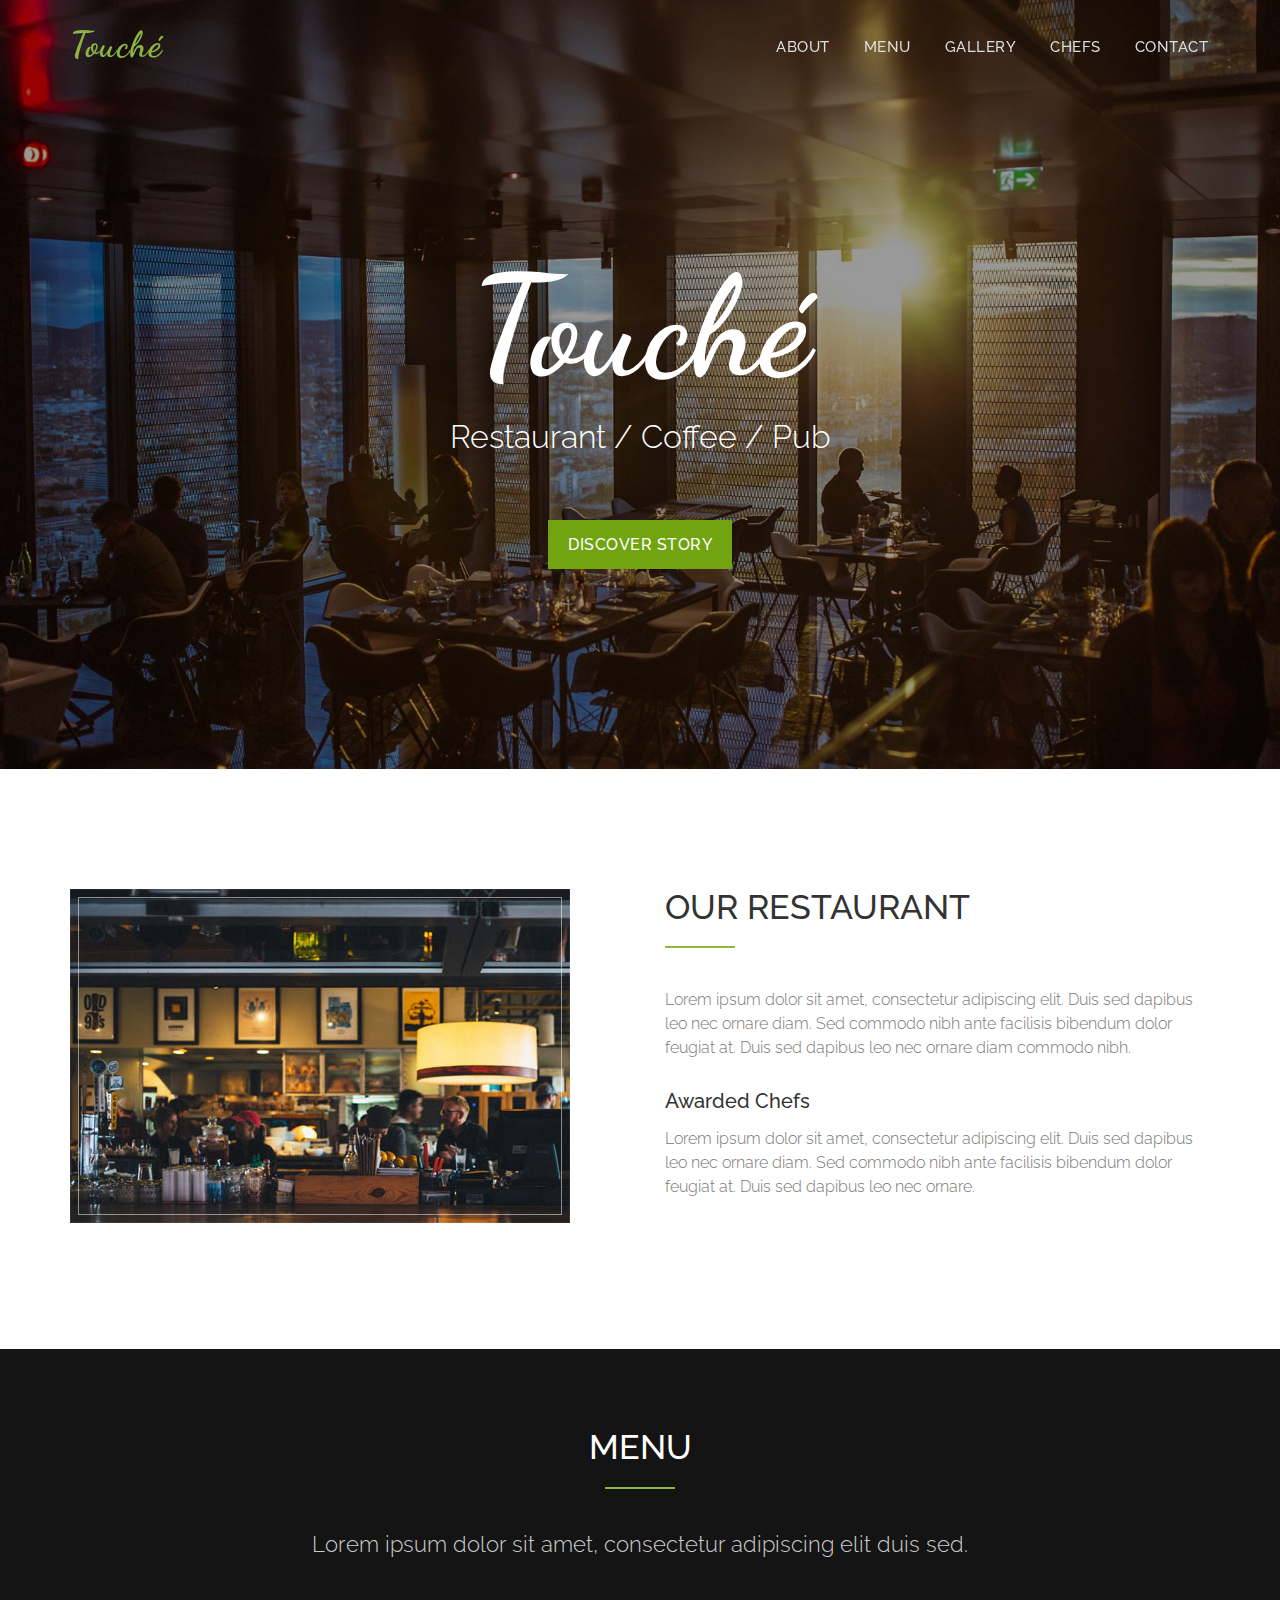
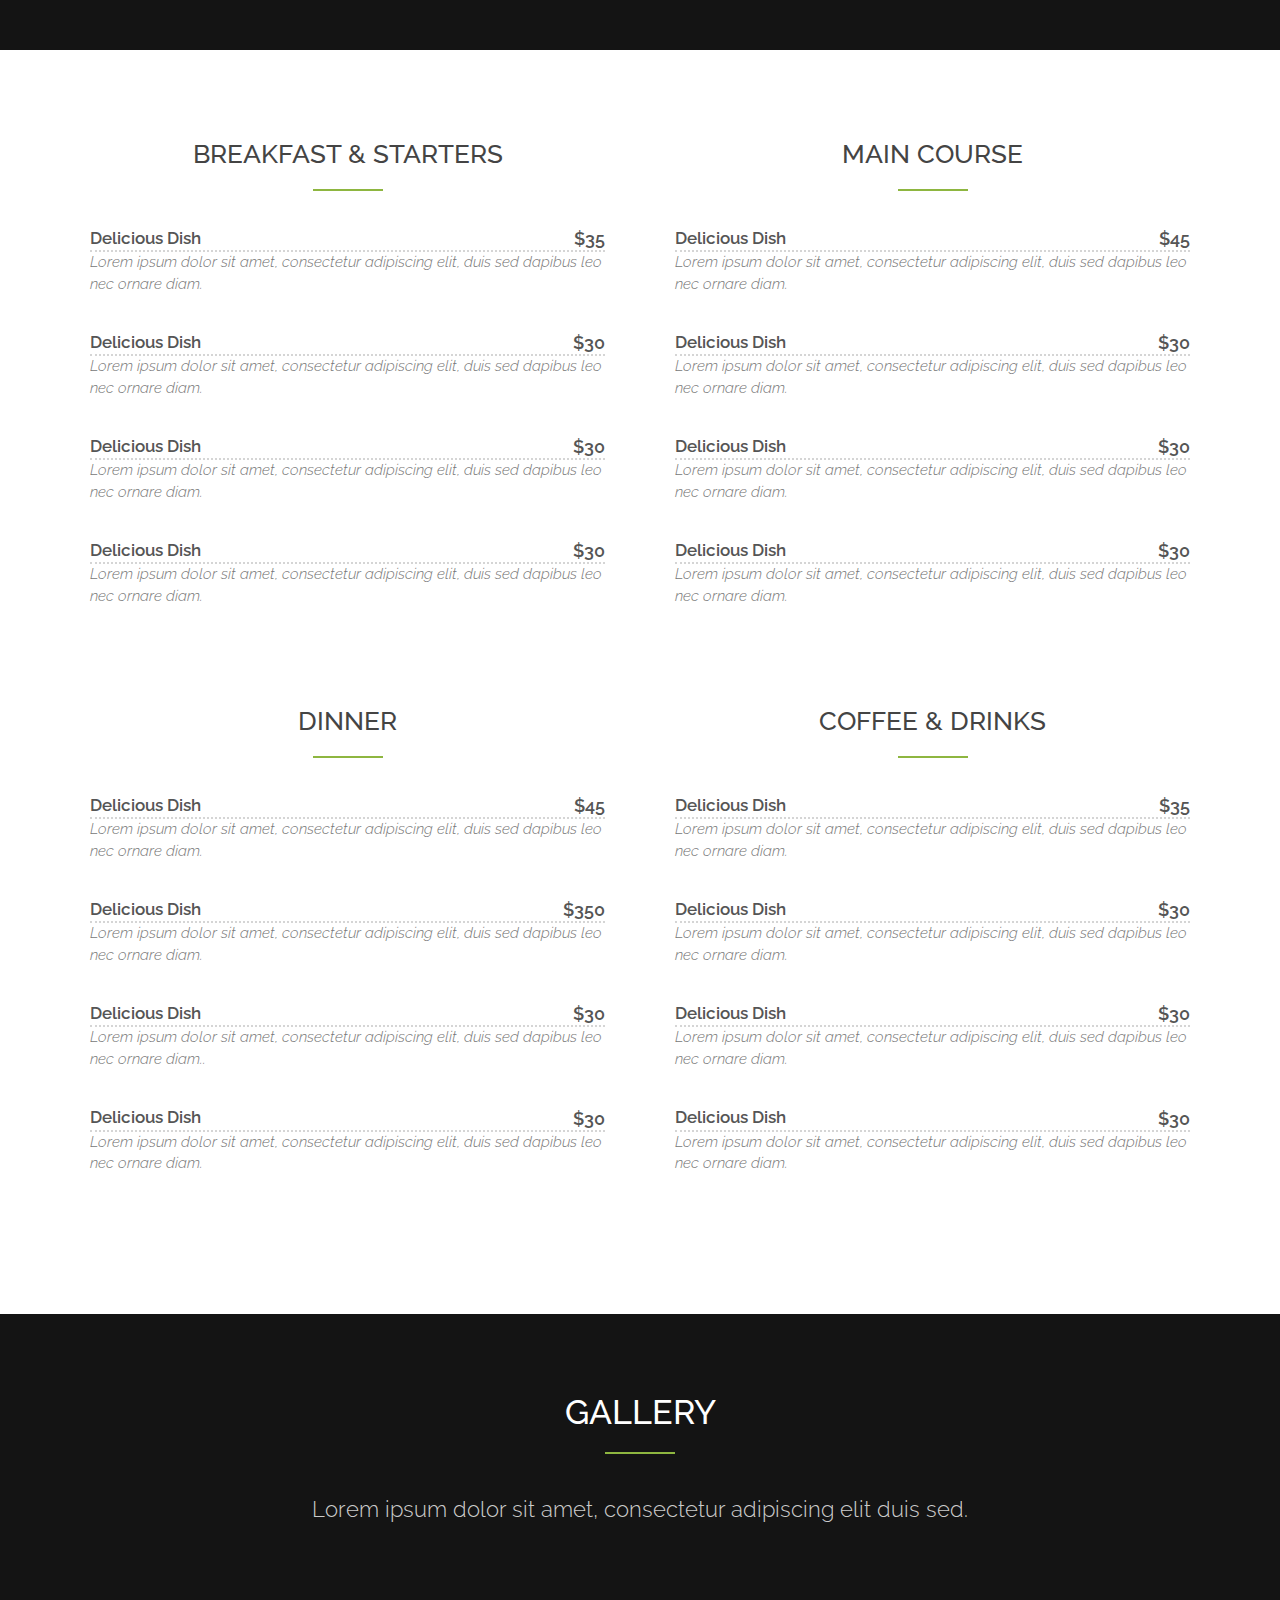
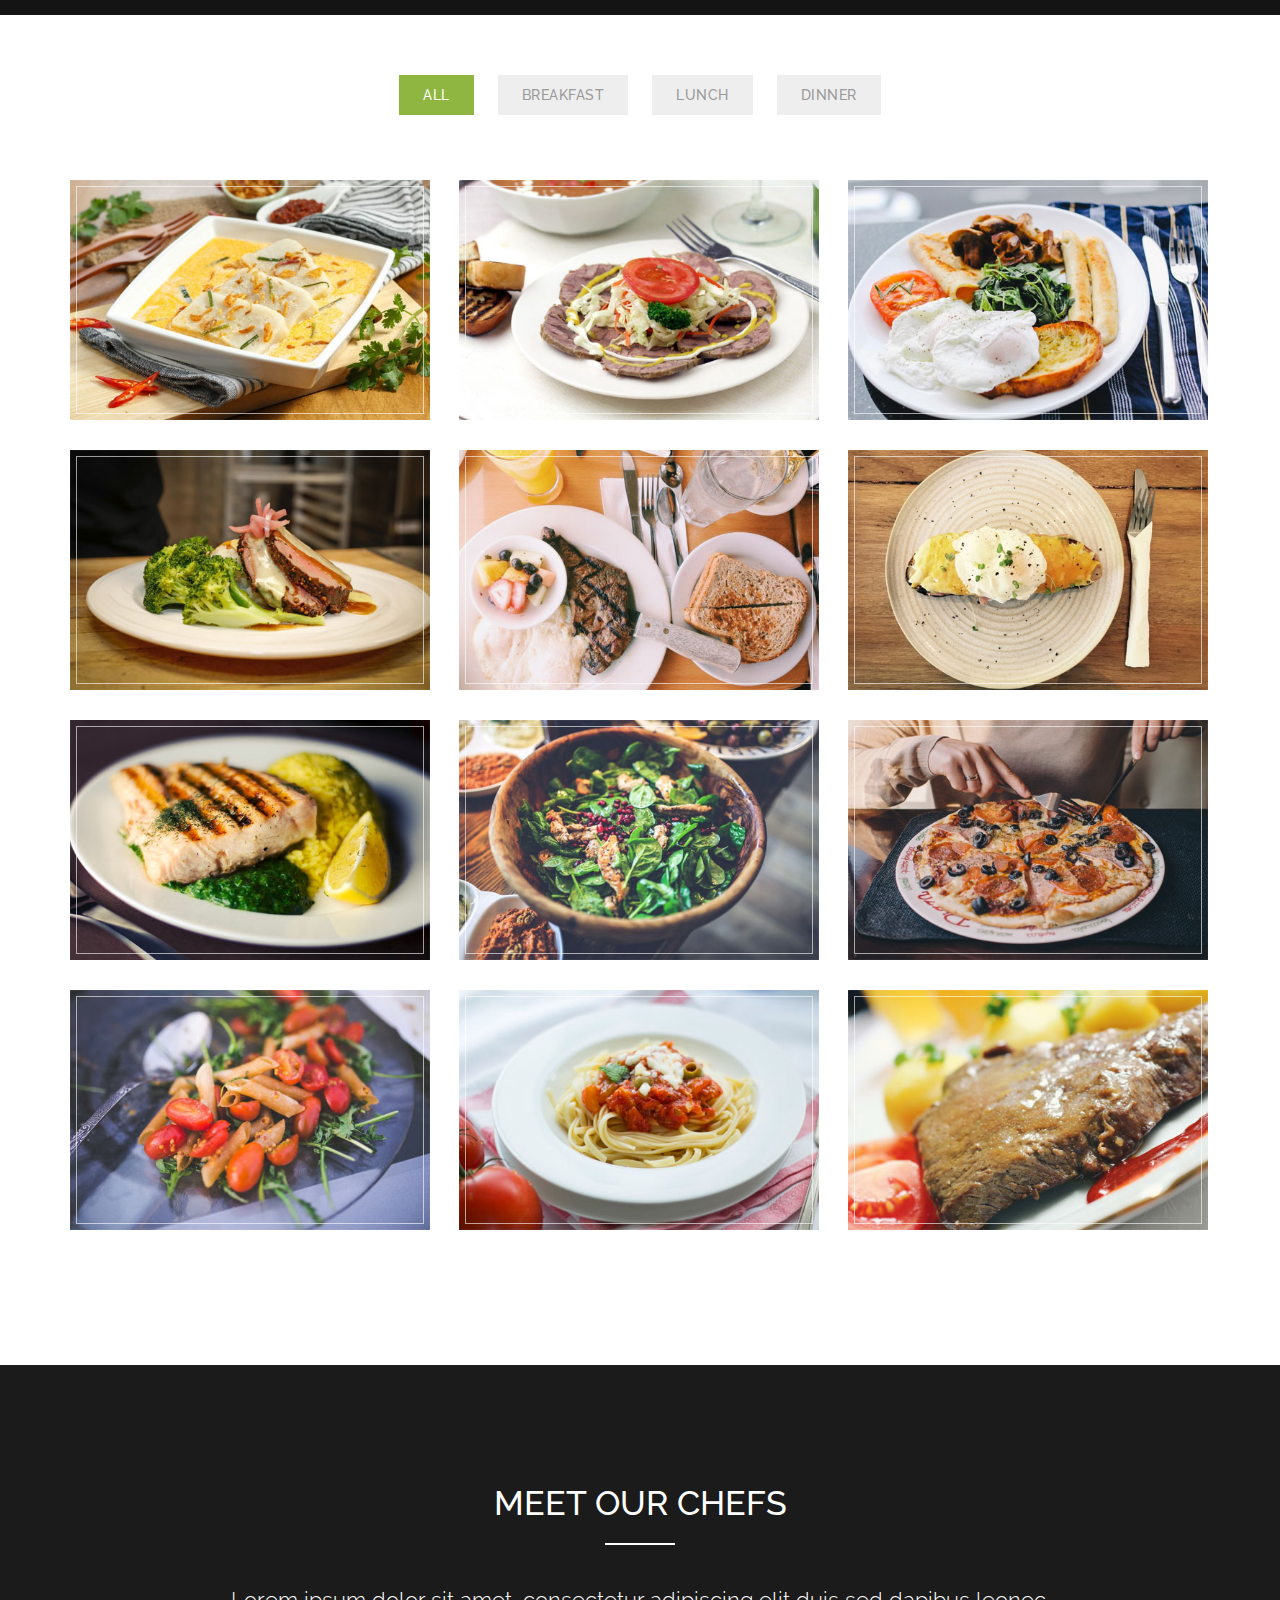
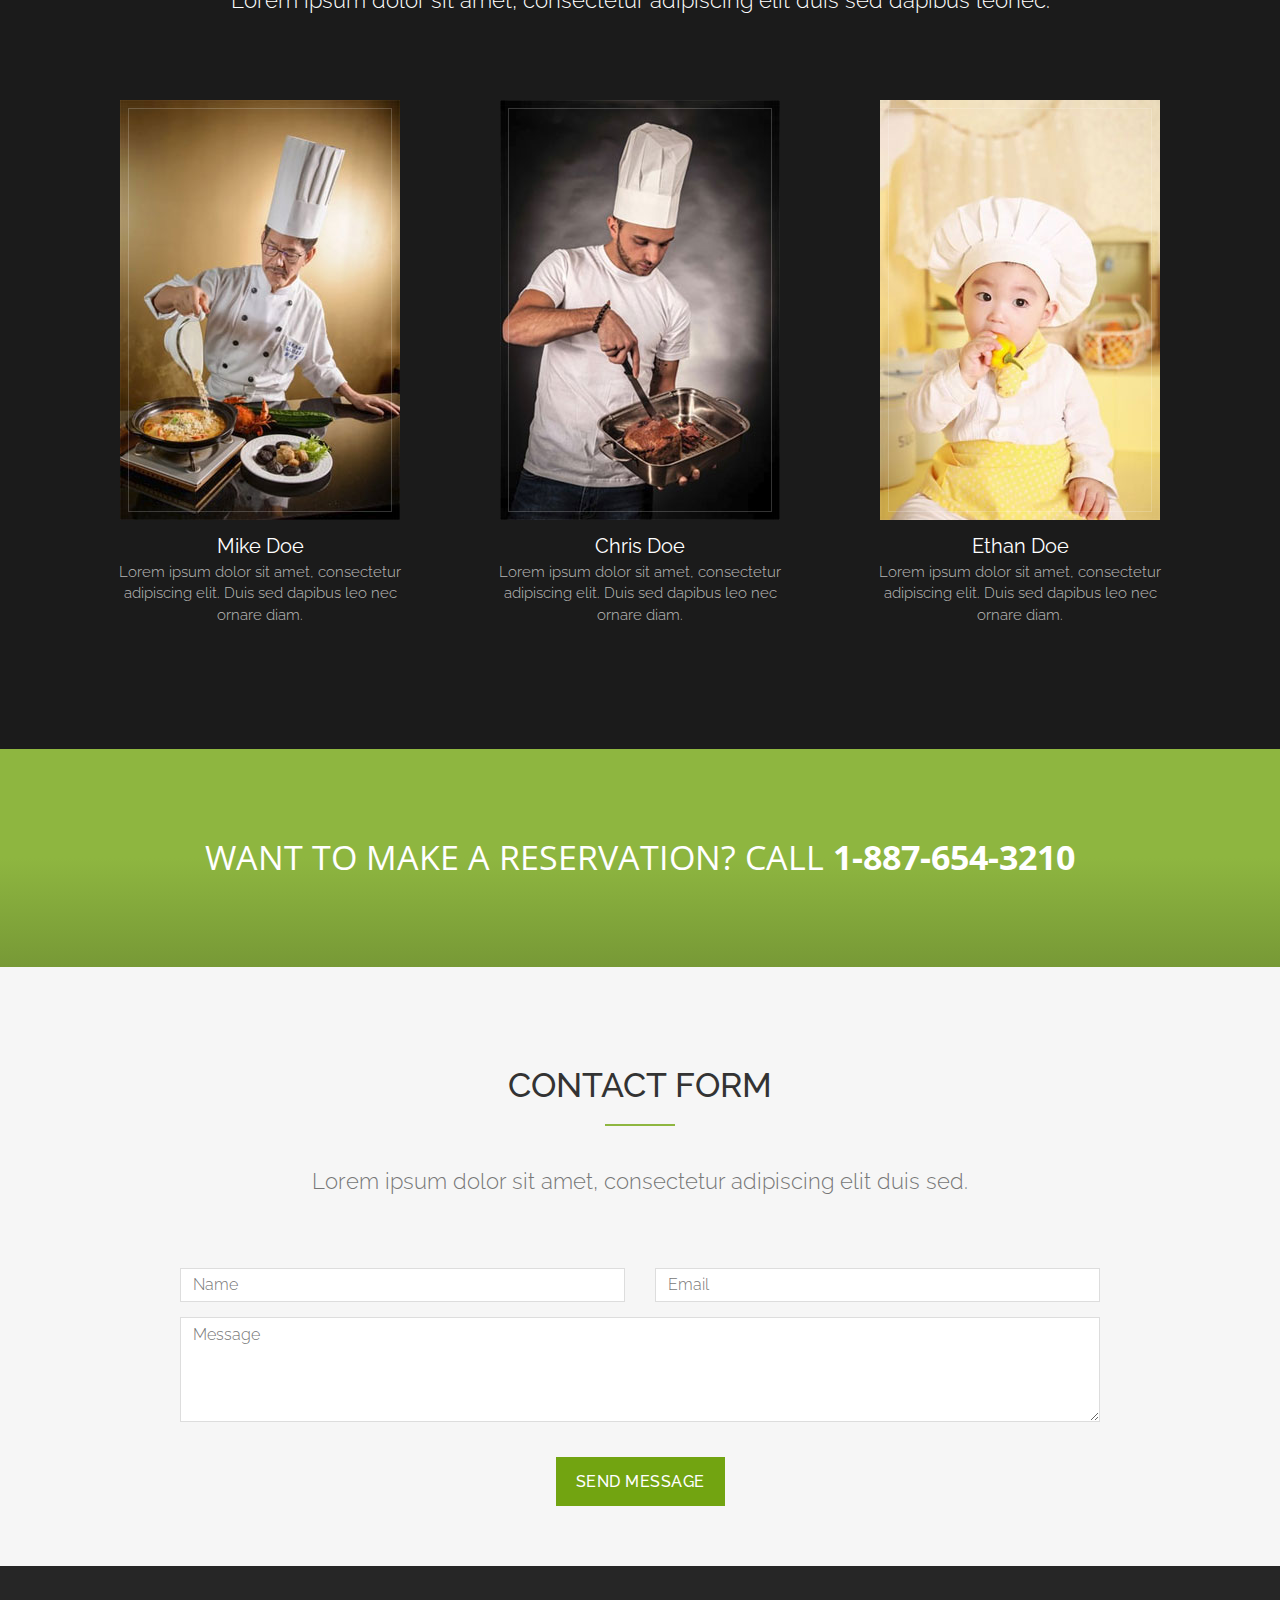
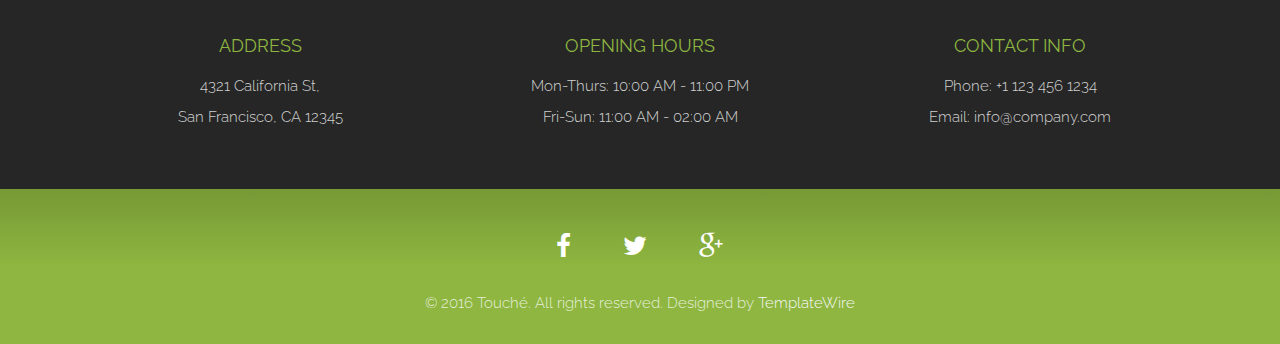
==== index.html @ 04437f1a "first draft" ====
<!DOCTYPE html>
<html lang="en">
<head>
<meta charset="utf-8">
<meta name="viewport" content="width=device-width, initial-scale=1">
<title>Touché</title>
<meta name="description" content="">
<meta name="author" content="">

<!-- Favicons
    ================================================== -->
<link rel="shortcut icon" href="img/favicon.ico" type="image/x-icon">
<link rel="apple-touch-icon" href="img/apple-touch-icon.png">
<link rel="apple-touch-icon" sizes="72x72" href="img/apple-touch-icon-72x72.png">
<link rel="apple-touch-icon" sizes="114x114" href="img/apple-touch-icon-114x114.png">

<!-- Bootstrap -->
<link rel="stylesheet" type="text/css"  href="css/bootstrap.css">
<link rel="stylesheet" type="text/css" href="fonts/font-awesome/css/font-awesome.css">

<!-- Stylesheet
    ================================================== -->
<link rel="stylesheet" type="text/css"  href="css/style.css">
<link rel="stylesheet" type="text/css" href="css/nivo-lightbox/nivo-lightbox.css">
<link rel="stylesheet" type="text/css" href="css/nivo-lightbox/default.css">
<link href="https://fonts.googleapis.com/css?family=Raleway:300,400,500,600,700" rel="stylesheet">
<link href="https://fonts.googleapis.com/css?family=Open+Sans:300,400,600,700" rel="stylesheet">
<link href="https://fonts.googleapis.com/css?family=Dancing+Script:400,700" rel="stylesheet">

<!-- HTML5 shim and Respond.js for IE8 support of HTML5 elements and media queries -->
<!-- WARNING: Respond.js doesn't work if you view the page via file:// -->
<!--[if lt IE 9]>
      <script src="https://oss.maxcdn.com/html5shiv/3.7.2/html5shiv.min.js"></script>
      <script src="https://oss.maxcdn.com/respond/1.4.2/respond.min.js"></script>
    <![endif]-->
</head>
<body id="page-top" data-spy="scroll" data-target=".navbar-fixed-top">
<!-- Navigation
    ==========================================-->
<nav id="menu" class="navbar navbar-default navbar-fixed-top">
  <div class="container"> 
    <!-- Brand and toggle get grouped for better mobile display -->
    <div class="navbar-header">
      <button type="button" class="navbar-toggle collapsed" data-toggle="collapse" data-target="#bs-example-navbar-collapse-1"> <span class="sr-only">Toggle navigation</span> <span class="icon-bar"></span> <span class="icon-bar"></span> <span class="icon-bar"></span> </button>
      <a class="navbar-brand page-scroll" href="#page-top">Touché</a> </div>
    
    <!-- Collect the nav links, forms, and other content for toggling -->
    <div class="collapse navbar-collapse" id="bs-example-navbar-collapse-1">
      <ul class="nav navbar-nav navbar-right">
        <li><a href="#about" class="page-scroll">About</a></li>
        <li><a href="#restaurant-menu" class="page-scroll">Menu</a></li>
        <li><a href="#portfolio" class="page-scroll">Gallery</a></li>
        <li><a href="#team" class="page-scroll">Chefs</a></li>
        <li><a href="#call-reservation" class="page-scroll">Contact</a></li>
      </ul>
    </div>
    <!-- /.navbar-collapse --> 
  </div>
</nav>
<!-- Header -->
<header id="header">
  <div class="intro">
    <div class="overlay">
      <div class="container">
        <div class="row">
          <div class="intro-text">
            <h1>Touché</h1>
            <p>Restaurant / Coffee / Pub</p>
            <a href="#about" class="btn btn-custom btn-lg page-scroll">Discover Story</a> </div>
        </div>
      </div>
    </div>
  </div>
</header>
<!-- About Section -->
<div id="about">
  <div class="container">
    <div class="row">
      <div class="col-xs-12 col-md-6 ">
        <div class="about-img"><img src="img/about.jpg" class="img-responsive" alt=""></div>
      </div>
      <div class="col-xs-12 col-md-6">
        <div class="about-text">
          <h2>Our Restaurant</h2>
          <hr>
          <p>Lorem ipsum dolor sit amet, consectetur adipiscing elit. Duis sed dapibus leo nec ornare diam. Sed commodo nibh ante facilisis bibendum dolor feugiat at. Duis sed dapibus leo nec ornare diam commodo nibh.</p>
          <h3>Awarded Chefs</h3>
          <p>Lorem ipsum dolor sit amet, consectetur adipiscing elit. Duis sed dapibus leo nec ornare diam. Sed commodo nibh ante facilisis bibendum dolor feugiat at. Duis sed dapibus leo nec ornare.</p>
        </div>
      </div>
    </div>
  </div>
</div>
<!-- Restaurant Menu Section -->
<div id="restaurant-menu">
  <div class="section-title text-center center">
    <div class="overlay">
      <h2>Menu</h2>
      <hr>
      <p>Lorem ipsum dolor sit amet, consectetur adipiscing elit duis sed.</p>
    </div>
  </div>
  <div class="container">
    <div class="row">
      <div class="col-xs-12 col-sm-6">
        <div class="menu-section">
          <h2 class="menu-section-title">Breakfast & Starters</h2>
          <hr>
          <div class="menu-item">
            <div class="menu-item-name"> Delicious Dish </div>
            <div class="menu-item-price"> $35 </div>
            <div class="menu-item-description"> Lorem ipsum dolor sit amet, consectetur adipiscing elit, duis sed dapibus leo nec ornare diam. </div>
          </div>
          <div class="menu-item">
            <div class="menu-item-name"> Delicious Dish </div>
            <div class="menu-item-price"> $30 </div>
            <div class="menu-item-description"> Lorem ipsum dolor sit amet, consectetur adipiscing elit, duis sed dapibus leo nec ornare diam. </div>
          </div>
          <div class="menu-item">
            <div class="menu-item-name"> Delicious Dish </div>
            <div class="menu-item-price"> $30 </div>
            <div class="menu-item-description"> Lorem ipsum dolor sit amet, consectetur adipiscing elit, duis sed dapibus leo nec ornare diam. </div>
          </div>
          <div class="menu-item">
            <div class="menu-item-name"> Delicious Dish </div>
            <div class="menu-item-price"> $30 </div>
            <div class="menu-item-description"> Lorem ipsum dolor sit amet, consectetur adipiscing elit, duis sed dapibus leo nec ornare diam. </div>
          </div>
        </div>
      </div>
      <div class="col-xs-12 col-sm-6">
        <div class="menu-section">
          <h2 class="menu-section-title">Main Course</h2>
          <hr>
          <div class="menu-item">
            <div class="menu-item-name"> Delicious Dish </div>
            <div class="menu-item-price"> $45 </div>
            <div class="menu-item-description"> Lorem ipsum dolor sit amet, consectetur adipiscing elit, duis sed dapibus leo nec ornare diam. </div>
          </div>
          <div class="menu-item">
            <div class="menu-item-name"> Delicious Dish </div>
            <div class="menu-item-price"> $30 </div>
            <div class="menu-item-description"> Lorem ipsum dolor sit amet, consectetur adipiscing elit, duis sed dapibus leo nec ornare diam. </div>
          </div>
          <div class="menu-item">
            <div class="menu-item-name"> Delicious Dish </div>
            <div class="menu-item-price"> $30 </div>
            <div class="menu-item-description"> Lorem ipsum dolor sit amet, consectetur adipiscing elit, duis sed dapibus leo nec ornare diam. </div>
          </div>
          <div class="menu-item">
            <div class="menu-item-name"> Delicious Dish </div>
            <div class="menu-item-price"> $30 </div>
            <div class="menu-item-description"> Lorem ipsum dolor sit amet, consectetur adipiscing elit, duis sed dapibus leo nec ornare diam. </div>
          </div>
        </div>
      </div>
    </div>
    <div class="row">
      <div class="col-xs-12 col-sm-6">
        <div class="menu-section">
          <h2 class="menu-section-title">Dinner</h2>
          <hr>
          <div class="menu-item">
            <div class="menu-item-name"> Delicious Dish </div>
            <div class="menu-item-price"> $45 </div>
            <div class="menu-item-description"> Lorem ipsum dolor sit amet, consectetur adipiscing elit, duis sed dapibus leo nec ornare diam. </div>
          </div>
          <div class="menu-item">
            <div class="menu-item-name"> Delicious Dish </div>
            <div class="menu-item-price"> $350 </div>
            <div class="menu-item-description"> Lorem ipsum dolor sit amet, consectetur adipiscing elit, duis sed dapibus leo nec ornare diam. </div>
          </div>
          <div class="menu-item">
            <div class="menu-item-name"> Delicious Dish </div>
            <div class="menu-item-price"> $30 </div>
            <div class="menu-item-description"> Lorem ipsum dolor sit amet, consectetur adipiscing elit, duis sed dapibus leo nec ornare diam.. </div>
          </div>
          <div class="menu-item">
            <div class="menu-item-name"> Delicious Dish </div>
            <div class="menu-item-price"> $30 </div>
            <div class="menu-item-description"> Lorem ipsum dolor sit amet, consectetur adipiscing elit, duis sed dapibus leo nec ornare diam. </div>
          </div>
        </div>
      </div>
      <div class="col-xs-12 col-sm-6">
        <div class="menu-section">
          <h2 class="menu-section-title">Coffee & Drinks</h2>
          <hr>
          <div class="menu-item">
            <div class="menu-item-name"> Delicious Dish </div>
            <div class="menu-item-price"> $35 </div>
            <div class="menu-item-description"> Lorem ipsum dolor sit amet, consectetur adipiscing elit, duis sed dapibus leo nec ornare diam. </div>
          </div>
          <div class="menu-item">
            <div class="menu-item-name"> Delicious Dish </div>
            <div class="menu-item-price"> $30 </div>
            <div class="menu-item-description"> Lorem ipsum dolor sit amet, consectetur adipiscing elit, duis sed dapibus leo nec ornare diam. </div>
          </div>
          <div class="menu-item">
            <div class="menu-item-name"> Delicious Dish </div>
            <div class="menu-item-price"> $30 </div>
            <div class="menu-item-description"> Lorem ipsum dolor sit amet, consectetur adipiscing elit, duis sed dapibus leo nec ornare diam. </div>
          </div>
          <div class="menu-item">
            <div class="menu-item-name"> Delicious Dish </div>
            <div class="menu-item-price"> $30 </div>
            <div class="menu-item-description"> Lorem ipsum dolor sit amet, consectetur adipiscing elit, duis sed dapibus leo nec ornare diam. </div>
          </div>
        </div>
      </div>
    </div>
  </div>
</div>
<!-- Portfolio Section -->
<div id="portfolio">
  <div class="section-title text-center center">
    <div class="overlay">
      <h2>Gallery</h2>
      <hr>
      <p>Lorem ipsum dolor sit amet, consectetur adipiscing elit duis sed.</p>
    </div>
  </div>
  <div class="container">
    <div class="row">
      <div class="categories">
        <ul class="cat">
          <li>
            <ol class="type">
              <li><a href="#" data-filter="*" class="active">All</a></li>
              <li><a href="#" data-filter=".breakfast">Breakfast</a></li>
              <li><a href="#" data-filter=".lunch">Lunch</a></li>
              <li><a href="#" data-filter=".dinner">Dinner</a></li>
            </ol>
          </li>
        </ul>
        <div class="clearfix"></div>
      </div>
    </div>
    <div class="row">
      <div class="portfolio-items">
        <div class="col-sm-6 col-md-4 col-lg-4 breakfast">
          <div class="portfolio-item">
            <div class="hover-bg"> <a href="img/portfolio/01-large.jpg" title="Dish Name" data-lightbox-gallery="gallery1">
              <div class="hover-text">
                <h4>Dish Name</h4>
              </div>
              <img src="img/portfolio/01-small.jpg" class="img-responsive" alt="Project Title"> </a> </div>
          </div>
        </div>
        <div class="col-sm-6 col-md-4 col-lg-4 dinner">
          <div class="portfolio-item">
            <div class="hover-bg"> <a href="img/portfolio/02-large.jpg" title="Dish Name" data-lightbox-gallery="gallery1">
              <div class="hover-text">
                <h4>Dish Name</h4>
              </div>
              <img src="img/portfolio/02-small.jpg" class="img-responsive" alt="Project Title"> </a> </div>
          </div>
        </div>
        <div class="col-sm-6 col-md-4 col-lg-4 breakfast">
          <div class="portfolio-item">
            <div class="hover-bg"> <a href="img/portfolio/03-large.jpg" title="Dish Name" data-lightbox-gallery="gallery1">
              <div class="hover-text">
                <h4>Dish Name</h4>
              </div>
              <img src="img/portfolio/03-small.jpg" class="img-responsive" alt="Project Title"> </a> </div>
          </div>
        </div>
        <div class="col-sm-6 col-md-4 col-lg-4 breakfast">
          <div class="portfolio-item">
            <div class="hover-bg"> <a href="img/portfolio/04-large.jpg" title="Dish Name" data-lightbox-gallery="gallery1">
              <div class="hover-text">
                <h4>Dish Name</h4>
              </div>
              <img src="img/portfolio/04-small.jpg" class="img-responsive" alt="Project Title"> </a> </div>
          </div>
        </div>
        <div class="col-sm-6 col-md-4 col-lg-4 dinner">
          <div class="portfolio-item">
            <div class="hover-bg"> <a href="img/portfolio/05-large.jpg" title="Dish Name" data-lightbox-gallery="gallery1">
              <div class="hover-text">
                <h4>Dish Name</h4>
              </div>
              <img src="img/portfolio/05-small.jpg" class="img-responsive" alt="Project Title"> </a> </div>
          </div>
        </div>
        <div class="col-sm-6 col-md-4 col-lg-4 lunch">
          <div class="portfolio-item">
            <div class="hover-bg"> <a href="img/portfolio/06-large.jpg" title="Dish Name" data-lightbox-gallery="gallery1">
              <div class="hover-text">
                <h4>Dish Name</h4>
              </div>
              <img src="img/portfolio/06-small.jpg" class="img-responsive" alt="Project Title"> </a> </div>
          </div>
        </div>
        <div class="col-sm-6 col-md-4 col-lg-4 lunch">
          <div class="portfolio-item">
            <div class="hover-bg"> <a href="img/portfolio/07-large.jpg" title="Dish Name" data-lightbox-gallery="gallery1">
              <div class="hover-text">
                <h4>Dish Name</h4>
              </div>
              <img src="img/portfolio/07-small.jpg" class="img-responsive" alt="Project Title"> </a> </div>
          </div>
        </div>
        <div class="col-sm-6 col-md-4 col-lg-4 breakfast">
          <div class="portfolio-item">
            <div class="hover-bg"> <a href="img/portfolio/08-large.jpg" title="Dish Name" data-lightbox-gallery="gallery1">
              <div class="hover-text">
                <h4>Dish Name</h4>
              </div>
              <img src="img/portfolio/08-small.jpg" class="img-responsive" alt="Project Title"> </a> </div>
          </div>
        </div>
        <div class="col-sm-6 col-md-4 col-lg-4 dinner">
          <div class="portfolio-item">
            <div class="hover-bg"> <a href="img/portfolio/09-large.jpg" title="Dish Name" data-lightbox-gallery="gallery1">
              <div class="hover-text">
                <h4>Dish Name</h4>
              </div>
              <img src="img/portfolio/09-small.jpg" class="img-responsive" alt="Project Title"> </a> </div>
          </div>
        </div>
        <div class="col-sm-6 col-md-4 col-lg-4 lunch">
          <div class="portfolio-item">
            <div class="hover-bg"> <a href="img/portfolio/10-large.jpg" title="Dish Name" data-lightbox-gallery="gallery1">
              <div class="hover-text">
                <h4>Dish Name</h4>
              </div>
              <img src="img/portfolio/10-small.jpg" class="img-responsive" alt="Project Title"> </a> </div>
          </div>
        </div>
        <div class="col-sm-6 col-md-4 col-lg-4 lunch">
          <div class="portfolio-item">
            <div class="hover-bg"> <a href="img/portfolio/11-large.jpg" title="Dish Name" data-lightbox-gallery="gallery1">
              <div class="hover-text">
                <h4>Dish Name</h4>
              </div>
              <img src="img/portfolio/11-small.jpg" class="img-responsive" alt="Project Title"> </a> </div>
          </div>
        </div>
        <div class="col-sm-6 col-md-4 col-lg-4 breakfast">
          <div class="portfolio-item">
            <div class="hover-bg"> <a href="img/portfolio/12-large.jpg" title="Dish Name" data-lightbox-gallery="gallery1">
              <div class="hover-text">
                <h4>Dish Name</h4>
              </div>
              <img src="img/portfolio/12-small.jpg" class="img-responsive" alt="Project Title"> </a> </div>
          </div>
        </div>
      </div>
    </div>
  </div>
</div>
<!-- Team Section -->
<div id="team" class="text-center">
  <div class="overlay">
    <div class="container">
      <div class="col-md-10 col-md-offset-1 section-title">
        <h2>Meet Our Chefs</h2>
        <hr>
        <p>Lorem ipsum dolor sit amet, consectetur adipiscing elit duis sed dapibus leonec.</p>
      </div>
      <div id="row">
        <div class="col-md-4 team">
          <div class="thumbnail">
            <div class="team-img"><img src="img/team/01.jpg" alt="..."></div>
            <div class="caption">
              <h3>Mike Doe</h3>
              <p>Lorem ipsum dolor sit amet, consectetur adipiscing elit. Duis sed dapibus leo nec ornare diam.</p>
            </div>
          </div>
        </div>
        <div class="col-md-4 team">
          <div class="thumbnail">
            <div class="team-img"><img src="img/team/02.jpg" alt="..."></div>
            <div class="caption">
              <h3>Chris Doe</h3>
              <p>Lorem ipsum dolor sit amet, consectetur adipiscing elit. Duis sed dapibus leo nec ornare diam.</p>
            </div>
          </div>
        </div>
        <div class="col-md-4 team">
          <div class="thumbnail">
            <div class="team-img"><img src="img/team/03.jpg" alt="..."></div>
            <div class="caption">
              <h3>Ethan Doe</h3>
              <p>Lorem ipsum dolor sit amet, consectetur adipiscing elit. Duis sed dapibus leo nec ornare diam.</p>
            </div>
          </div>
        </div>
      </div>
    </div>
  </div>
</div>
<!-- Call Reservation Section -->
<div id="call-reservation" class="text-center">
  <div class="container">
    <h2>Want to make a reservation? Call <strong>1-887-654-3210</strong></h2>
  </div>
</div>
<!-- Contact Section -->
<div id="contact" class="text-center">
  <div class="container">
    <div class="section-title text-center">
      <h2>Contact Form</h2>
      <hr>
      <p>Lorem ipsum dolor sit amet, consectetur adipiscing elit duis sed.</p>
    </div>
    <div class="col-md-10 col-md-offset-1">
      <form name="sentMessage" id="contactForm" novalidate>
        <div class="row">
          <div class="col-md-6">
            <div class="form-group">
              <input type="text" id="name" class="form-control" placeholder="Name" required="required">
              <p class="help-block text-danger"></p>
            </div>
          </div>
          <div class="col-md-6">
            <div class="form-group">
              <input type="email" id="email" class="form-control" placeholder="Email" required="required">
              <p class="help-block text-danger"></p>
            </div>
          </div>
        </div>
        <div class="form-group">
          <textarea name="message" id="message" class="form-control" rows="4" placeholder="Message" required></textarea>
          <p class="help-block text-danger"></p>
        </div>
        <div id="success"></div>
        <button type="submit" class="btn btn-custom btn-lg">Send Message</button>
      </form>
    </div>
  </div>
</div>
<div id="footer">
  <div class="container text-center">
    <div class="col-md-4">
      <h3>Address</h3>
      <div class="contact-item">
        <p>4321 California St,</p>
        <p>San Francisco, CA 12345</p>
      </div>
    </div>
    <div class="col-md-4">
      <h3>Opening Hours</h3>
      <div class="contact-item">
        <p>Mon-Thurs: 10:00 AM - 11:00 PM</p>
        <p>Fri-Sun: 11:00 AM - 02:00 AM</p>
      </div>
    </div>
    <div class="col-md-4">
      <h3>Contact Info</h3>
      <div class="contact-item">
        <p>Phone: +1 123 456 1234</p>
        <p>Email: info@company.com</p>
      </div>
    </div>
  </div>
  <div class="container-fluid text-center copyrights">
    <div class="col-md-8 col-md-offset-2">
      <div class="social">
        <ul>
          <li><a href="#"><i class="fa fa-facebook"></i></a></li>
          <li><a href="#"><i class="fa fa-twitter"></i></a></li>
          <li><a href="#"><i class="fa fa-google-plus"></i></a></li>
        </ul>
      </div>
      <p>&copy; 2016 Touché. All rights reserved. Designed by <a href="http://www.templatewire.com" rel="nofollow">TemplateWire</a></p>
    </div>
  </div>
</div>
<script type="text/javascript" src="js/jquery.1.11.1.js"></script> 
<script type="text/javascript" src="js/bootstrap.js"></script> 
<script type="text/javascript" src="js/SmoothScroll.js"></script> 
<script type="text/javascript" src="js/nivo-lightbox.js"></script> 
<script type="text/javascript" src="js/jquery.isotope.js"></script> 
<script type="text/javascript" src="js/jqBootstrapValidation.js"></script> 
<script type="text/javascript" src="js/contact_me.js"></script> 
<script type="text/javascript" src="js/main.js"></script>
</body>
</html>
---- css/style.css ----
body, html {
	font-family: 'Raleway', sans-serif;
	text-rendering: optimizeLegibility !important;
	-webkit-font-smoothing: antialiased !important;
	color: #777;
	font-weight: 300;
	width: 100% !important;
	height: 100% !important;
}
h2 {
	margin: 0 0 20px 0;
	font-weight: 500;
	font-size: 34px;
	color: #333;
	text-transform: uppercase;
}
h3 {
	font-size: 22px;
	font-weight: 500;
	color: #333;
}
h4 {
	font-size: 24px;
	text-transform: uppercase;
	font-weight: 400;
	color: #333;
}
h5 {
	text-transform: uppercase;
	font-weight: 700;
	line-height: 20px;
}
p {
	font-size: 16px;
}
p.intro {
	margin: 12px 0 0;
	line-height: 24px;
}
a {
	color: #8eb640;
}
a:hover, a:focus {
	text-decoration: none;
	color: #222;
}
ul, ol {
	list-style: none;
}
.clearfix:after {
	visibility: hidden;
	display: block;
	font-size: 0;
	content: " ";
	clear: both;
	height: 0;
}
.clearfix {
	display: inline-block;
}
* html .clearfix {
	height: 1%;
}
.clearfix {
	display: block;
}
ul, ol {
	padding: 0;
	webkit-padding: 0;
	moz-padding: 0;
}
hr {
	height: 2px;
	width: 70px;
	text-align: center;
	position: relative;
	background: #8eb640;
	margin: 0;
	margin-bottom: 40px;
	border: 0;
}
.btn:active, .btn.active {
	background-image: none;
	outline: 0;
	-webkit-box-shadow: none;
	box-shadow: none;
}
a:focus, .btn:focus, .btn:active:focus, .btn.active:focus, .btn.focus, .btn:active.focus, .btn.active.focus {
	outline: none;
	outline-offset: none;
}
/* Navigation */
#menu {
	padding: 20px;
	transition: all 0.8s;
}
#menu.navbar-default {
	background-color: rgba(248, 248, 248, 0);
	border-color: rgba(231, 231, 231, 0);
}
#menu a.navbar-brand {
	font-family: 'Dancing Script', cursive;
	font-size: 36px;
	color: #8eb640;
	font-weight: 700;
	letter-spacing: 1px;
}
#menu.navbar-default .navbar-nav > li > a {
	text-transform: uppercase;
	color: #ddd;
	font-weight: 500;
	font-size: 15px;
	padding: 5px 0;
	border: 2px solid transparent;
	letter-spacing: 0.5px;
	margin: 10px 15px 0 15px;
}
#menu.navbar-default .navbar-nav > li > a:hover {
	color: #8eb640;
}
.on {
	background-color: #262626 !important;
	padding: 0 !important;
	padding: 10px 0 !important;
}
.navbar-default .navbar-nav > .active > a, .navbar-default .navbar-nav > .active > a:hover, .navbar-default .navbar-nav > .active > a:focus {
	color: #8eb640 !important;
	background-color: transparent;
}
.navbar-toggle {
	border-radius: 0;
}
.navbar-default .navbar-toggle:hover, .navbar-default .navbar-toggle:focus {
	background-color: #8eb640;
	border-color: #8eb640;
}
.navbar-default .navbar-toggle:hover>.icon-bar {
	background-color: #FFF;
}
.section-title {
	margin-bottom: 70px;
}
.section-title .overlay {
	padding: 80px 0;
	background: rgba(0, 0, 0, 0.7);
}
.section-title p {
	font-size: 22px;
	color: rgba(255,255,255,0.8);
}
.section-title hr {
	margin: 0 auto;
	margin-bottom: 40px;
}
.btn-custom {
	text-transform: uppercase;
	color: #fff;
	background-color: #72a411;
	border: 0;
	padding: 14px 20px;
	margin: 0;
	font-size: 16px;
	font-weight: 500;
	letter-spacing: 0.5px;
	border-radius: 0;
	margin-top: 20px;
	transition: all 0.5s;
}
.btn-custom:hover, .btn-custom:focus, .btn-custom.focus, .btn-custom:active, .btn-custom.active {
	color: #fff;
	background-color: #628d0f;
}
/* Header Section */
.intro {
	display: table;
	width: 100%;
	padding: 0;
	background: url(../img/intro-bg.jpg) no-repeat center center;
	background-color: #e5e5e5;
	-webkit-background-size: cover;
	-moz-background-size: cover;
	background-size: cover;
	-o-background-size: cover;
}
.intro .overlay {
	background: rgba(0,0,0,0.4);
}
.intro h1 {
	font-family: 'Dancing Script', cursive;
	color: #fff;
	font-size: 10em;
	font-weight: 700;
	margin-top: 0;
	margin-bottom: 10px;
}
.intro span {
	color: #a7c44c;
	font-weight: 600;
}
.intro p {
	color: #fff;
	font-size: 32px;
	font-weight: 300;
	margin-top: 10px;
	margin-bottom: 40px;
}
header .intro-text {
	padding-top: 250px;
	padding-bottom: 200px;
	text-align: center;
}
/* About Section */
#about {
	padding: 120px 0;
}
#about h3 {
	font-size: 20px;
}
#about .about-text {
	margin-left: 10px;
}
#about .about-img {
	display: inline-block;
	position: relative;
}
#about .about-img:before {
	display: block;
	content: '';
	position: absolute;
	top: 8px;
	right: 8px;
	bottom: 8px;
	left: 8px;
	border: 1px solid rgba(255, 255, 255, 0.5);
}
#about p {
	line-height: 24px;
	margin: 15px 0 30px;
}
/* Menu Section */
#restaurant-menu {
	padding: 0 0 60px 0;
}
#restaurant-menu .section-title {
	background: #444 url(../img/menu-bg.jpg) center center no-repeat fixed;
	background-size: cover;
}
#restaurant-menu .section-title h2 {
	color: #fff;
}
#restaurant-menu img {
	width: 300px;
	box-shadow: 15px 0 #a7c44c;
}
#restaurant-menu h3 {
	padding: 10px 0;
	text-transform: uppercase;
}
#restaurant-menu .menu-section hr {
	margin: 0 auto;
}
#restaurant-menu .menu-section {
	margin: 0 20px 80px;
}
#restaurant-menu .menu-section-title {
	font-size: 26px;
	display: block;
	font-weight: 500;
	color: #444;
	margin: 20px 0;
	text-align: center;
}
#restaurant-menu .menu-item {
	margin: 35px 0;
	font-size: 18px;
}
#restaurant-menu .menu-item-name {
	font-weight: 600;
	font-size: 17px;
	color: #555;
	border-bottom: 2px dotted rgb(213, 213, 213);
}
#restaurant-menu .menu-item-description {
	font-style: italic;
	font-size: 15px;
}
#restaurant-menu .menu-item-price {
	float: right;
	font-weight: 600;
	color: #555;
	margin-top: -26px;
}
/* Portfolio Section */
#portfolio {
	padding: 0 0 120px 0;
}
#portfolio .section-title {
	background: #444 url(../img/gallery-bg.jpg) center center no-repeat fixed;
	background-size: cover;
	margin-bottom: 50px;
}
#portfolio .section-title h2 {
	color: #fff;
}
.categories {
	padding-bottom: 30px;
	text-align: center;
}
ul.cat li {
	display: inline-block;
}
ol.type li {
	display: inline-block;
	margin: 0 10px;
	padding: 20px 0;
}
ol.type li a {
	color: #999;
	font-weight: 500;
	font-size: 14px;
	padding: 12px 24px;
	background: #eee;
	border: 0;
	border-radius: 0;
	text-transform: uppercase;
	letter-spacing: 0.5px;
}
ol.type li a.active {
	color: #fff;
	background-color: #8eb640;
}
ol.type li a:hover {
	color: #fff;
	background-color: #8eb640;
}
.isotope-item {
	z-index: 2
}
.isotope-hidden.isotope-item {
	z-index: 1
}
.isotope, .isotope .isotope-item {
	/* change duration value to whatever you like */
	-webkit-transition-duration: 0.8s;
	-moz-transition-duration: 0.8s;
	transition-duration: 0.8s;
}
.isotope-item {
	margin-right: -1px;
	-webkit-backface-visibility: hidden;
	backface-visibility: hidden;
}
.isotope {
	-webkit-backface-visibility: hidden;
	backface-visibility: hidden;
	-webkit-transition-property: height, width;
	-moz-transition-property: height, width;
	transition-property: height, width;
}
.isotope .isotope-item {
	-webkit-backface-visibility: hidden;
	backface-visibility: hidden;
	-webkit-transition-property: -webkit-transform, opacity;
	-moz-transition-property: -moz-transform, opacity;
	transition-property: transform, opacity;
}
.portfolio-item {
	margin: 15px 0;
}
.portfolio-item .hover-bg {
	overflow: hidden;
	position: relative;
}
.portfolio-item .hover-bg:before {
	display: block;
	content: '';
	position: absolute;
	top: 6px;
	right: 6px;
	bottom: 6px;
	left: 6px;
	border: 1px solid rgba(255, 255, 255, 0.6);
}
.hover-bg .hover-text {
	position: absolute;
	text-align: center;
	margin: 0 auto;
	color: #fff;
	background: rgba(0, 0, 0, 0.6);
	padding: 30% 0 0 0;
	height: 100%;
	width: 100%;
	opacity: 0;
	transition: all 0.5s;
}
.hover-bg .hover-text>h4 {
	opacity: 0;
	color: #fff;
	-webkit-transform: translateY(100%);
	transform: translateY(100%);
	transition: all 0.3s;
	font-size: 17px;
	letter-spacing: 0.5px;
	font-weight: 500;
}
.hover-bg:hover .hover-text>h4 {
	opacity: 1;
	-webkit-backface-visibility: hidden;
	-webkit-transform: translateY(0);
	transform: translateY(0);
}
.hover-bg:hover .hover-text {
	opacity: 1;
}
/* Team Section */
#team {
	color: #fff;
	background: #444 url(../img/team-bg.jpg) center top no-repeat fixed;
	background-size: cover;
}
#team .overlay {
	padding: 120px 0 80px 0;
	background: rgba(0, 0, 0, 0.6);
}
#team h2, #team p {
	color: #fff;
}
#team hr {
	background: #fff;
}
#team h3 {
	color: #fff;
	font-weight: 400;
	font-size: 20px;
	margin: 5px 0;
}
#team img {
	width: 280px;
}
#team .thumbnail {
	background: transparent;
	border: 0;
}
#team .thumbnail .team-img {
	display: inline-block;
	position: relative;
}
#team .thumbnail .team-img:before {
	display: block;
	content: '';
	position: absolute;
	top: 8px;
	right: 8px;
	bottom: 8px;
	left: 8px;
	border: 1px solid rgba(255, 255, 255, 0.2);
}
#team .thumbnail .caption {
	padding-top: 10px;
}
#team .thumbnail .caption p {
	color: rgba(255,255,255,0.7);
	padding: 0 10px;
	font-size: 15px;
}
/* Call Reservation Section */
#call-reservation {
	padding: 90px 0;
	color: #fff;
	/* Permalink - use to edit and share this gradient: http://colorzilla.com/gradient-editor/#8eb640+50,779936+100 */
	background: rgb(142,182,64); /* Old browsers */
	background: -moz-linear-gradient(top, rgba(142,182,64,1) 50%, rgba(119,153,54,1) 100%); /* FF3.6-15 */
	background: -webkit-linear-gradient(top, rgba(142,182,64,1) 50%, rgba(119,153,54,1) 100%); /* Chrome10-25,Safari5.1-6 */
	background: linear-gradient(to bottom, rgba(142,182,64,1) 50%, rgba(119,153,54,1) 100%); /* W3C, IE10+, FF16+, Chrome26+, Opera12+, Safari7+ */
filter: progid:DXImageTransform.Microsoft.gradient( startColorstr='#8eb640', endColorstr='#779936', GradientType=0 ); /* IE6-9 */
}
#call-reservation .overlay {
	padding: 80px 0;
	background: #8eb640;
}
#call-reservation h2 {
	font-family: 'Open Sans', sans-serif;
	color: #fff;
	font-weight: 400;
	margin: 0;
}
#call-reservation hr {
	background: #fff;
}
#call-reservation h3 {
	color: #fff;
	font-weight: 500;
	font-size: 20px;
	margin: 5px 0;
}
/* Contact Section */
#contact {
	padding: 100px 0 60px 0;
	background: #F6F6F6;
}
#contact .section-title p {
	color: #777;
}
#contact form {
	padding: 0;
}
#contact h3 {
	text-transform: uppercase;
	font-size: 20px;
	font-weight: 400;
	color: #555;
}
#contact .text-danger {
	color: #cc0033;
	text-align: left;
}
label {
	font-size: 12px;
	font-weight: 400;
	font-family: 'Open Sans', sans-serif;
	float: left;
}
#contact .form-control {
	display: block;
	width: 100%;
	padding: 6px 12px;
	font-size: 16px;
	line-height: 1.42857143;
	color: #444;
	background-color: #fff;
	background-image: none;
	border: 1px solid #ddd;
	border-radius: 0;
	-webkit-box-shadow: none;
	box-shadow: none;
	-webkit-transition: none;
	-o-transition: none;
	transition: none;
}
#contact .form-control:focus {
	border-color: #999;
	outline: 0;
	-webkit-box-shadow: transparent;
	box-shadow: transparent;
}
.form-control::-webkit-input-placeholder {
color: #777;
}
.form-control:-moz-placeholder {
color: #777;
}
.form-control::-moz-placeholder {
color: #777;
}
.form-control:-ms-input-placeholder {
color: #777;
}
#contact .contact-item {
	margin: 20px 0 40px 0;
}
#contact .contact-item span {
	font-weight: 400;
	color: #aaa;
	text-transform: uppercase;
	margin-bottom: 6px;
	display: inline-block;
}
#contact .contact-item p {
	font-size: 16px;
}
/* Footer Section*/
#footer {
	background: #262626;
	padding: 50px 0 0 0;
}
#footer h3 {
	color: #8eb640;
	font-weight: 400;
	font-size: 18px;
	text-transform: uppercase;
	margin-bottom: 20px;
}
#footer .copyrights {
	padding: 20px 0;
	margin-top: 50px;
	/* Permalink - use to edit and share this gradient: http://colorzilla.com/gradient-editor/#779936+0,8eb640+50 */
	background: rgb(119,153,54); /* Old browsers */
	background: -moz-linear-gradient(top, rgba(119,153,54,1) 0%, rgba(142,182,64,1) 50%); /* FF3.6-15 */
	background: -webkit-linear-gradient(top, rgba(119,153,54,1) 0%, rgba(142,182,64,1) 50%); /* Chrome10-25,Safari5.1-6 */
	background: linear-gradient(to bottom, rgba(119,153,54,1) 0%, rgba(142,182,64,1) 50%); /* W3C, IE10+, FF16+, Chrome26+, Opera12+, Safari7+ */
filter: progid:DXImageTransform.Microsoft.gradient( startColorstr='#779936', endColorstr='#8eb640', GradientType=0 ); /* IE6-9 */
}
#footer .social {
	margin: 20px 0 30px 0;
}
#footer .social ul li {
	display: inline-block;
	margin: 0 20px;
}
#footer .social i.fa {
	font-size: 26px;
	padding: 4px;
	color: #fff;
	transition: all 0.3s;
}
#footer .social i.fa:hover {
	color: #eee;
}
#footer p {
	font-size: 15px;
	color: rgba(255,255,255,0.8)
}
#footer a {
	color: #f6f6f6;
}
#footer a:hover {
	color: #333;
}
---- css/nivo-lightbox/default.css ----
/*
 * Nivo Lightbox Default Theme v1.0
 * http://dev7studios.com/nivo-lightbox
 *
 * Copyright 2013, Dev7studios
 * Free to use and abuse under the MIT license.
 * http://www.opensource.org/licenses/mit-license.php
 */
 
 .nivo-lightbox-theme-default * {
    -webkit-box-sizing: initial !important;
    -moz-box-sizing: initial !important;
    box-sizing: initial !important;
 }
.nivo-lightbox-theme-default.nivo-lightbox-overlay { 
	background: #666;
	background: rgba(0,0,0,0.6); 
}
.nivo-lightbox-theme-default .nivo-lightbox-content.nivo-lightbox-loading { background: url(loading.gif) no-repeat 50% 50%; }

.nivo-lightbox-theme-default .nivo-lightbox-nav {
	top: 10%;
	width: 8%;
	height: 80%;
	text-indent: -9999px;
	background-repeat: no-repeat;
	background-position: 50% 50%;
	opacity: 0.5;
}
.nivo-lightbox-theme-default .nivo-lightbox-nav:hover { 
	opacity: 1; 
	background-color: transparent;
}
.nivo-lightbox-theme-default .nivo-lightbox-prev { 
	background-image: url(prev.png); 
	border-radius: 0 3px 3px 0;
}
.nivo-lightbox-theme-default .nivo-lightbox-next { 
	background-image: url(next.png); 
	border-radius: 3px 0 0 3px;
}

.nivo-lightbox-theme-default .nivo-lightbox-close {
	display: block;
	background: url(close.png) no-repeat 5px 5px;
	width: 16px;
	height: 16px;
	text-indent: -9999px;
	padding: 5px;
	opacity: 0.5;
}
.nivo-lightbox-theme-default .nivo-lightbox-close:hover { opacity: 1; }

.nivo-lightbox-theme-default .nivo-lightbox-title-wrap { bottom: -7%; }
.nivo-lightbox-theme-default .nivo-lightbox-title {
	font: 14px/20px 'Helvetica Neue', Helvetica, Arial, sans-serif;
	font-style: normal;
	font-weight: normal;
	background: #000;
	color: #fff;
	padding: 7px 15px;
	border-radius: 30px;
}

.nivo-lightbox-theme-default .nivo-lightbox-image img {
	background: #fff;
	-webkit-box-shadow: 0px 1px 1px rgba(0,0,0,0.4);
	   -moz-box-shadow: 0px 1px 1px rgba(0,0,0,0.4);
	        box-shadow: 0px 1px 1px rgba(0,0,0,0.4);
}
.nivo-lightbox-theme-default .nivo-lightbox-ajax,
.nivo-lightbox-theme-default .nivo-lightbox-inline {
	background: #fff;
	padding: 40px;
	-webkit-box-shadow: 0px 1px 1px rgba(0,0,0,0.4);
	   -moz-box-shadow: 0px 1px 1px rgba(0,0,0,0.4);
	        box-shadow: 0px 1px 1px rgba(0,0,0,0.4);
}

@media (-webkit-min-device-pixel-ratio: 1.3),
       (-o-min-device-pixel-ratio: 2.6/2),
       (min--moz-device-pixel-ratio: 1.3),
       (min-device-pixel-ratio: 1.3),
       (min-resolution: 1.3dppx) {

	.nivo-lightbox-theme-default .nivo-lightbox-content.nivo-lightbox-loading { 
		background-image: url(loading@2x.gif); 
		background-size: 32px 32px;
	}
	.nivo-lightbox-theme-default .nivo-lightbox-prev { 
		background-image: url(prev@2x.png); 
		background-size: 48px 48px;
	}
	.nivo-lightbox-theme-default .nivo-lightbox-next { 
		background-image: url(next@2x.png); 
		background-size: 48px 48px;
	}
	.nivo-lightbox-theme-default .nivo-lightbox-close { 
		background-image: url(close@2x.png); 
		background-size: 16px 16px;
	}
	
}
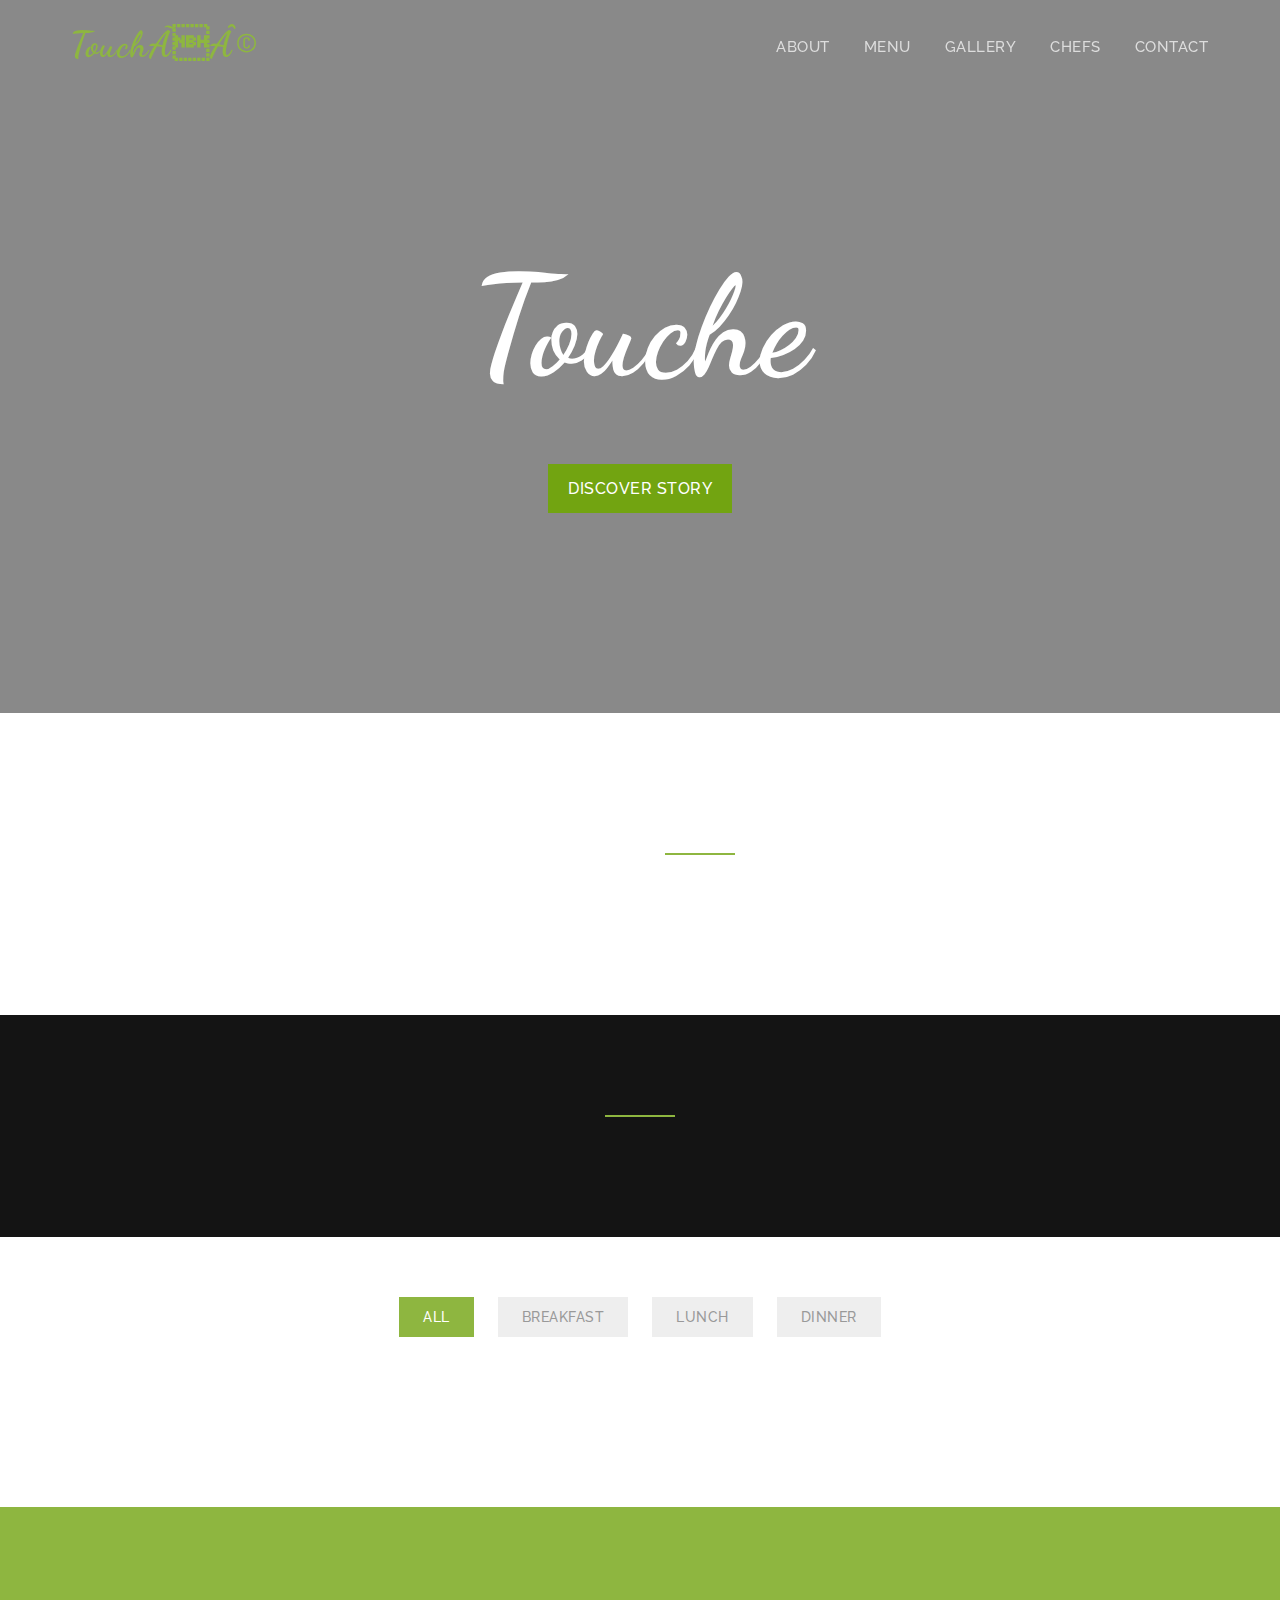
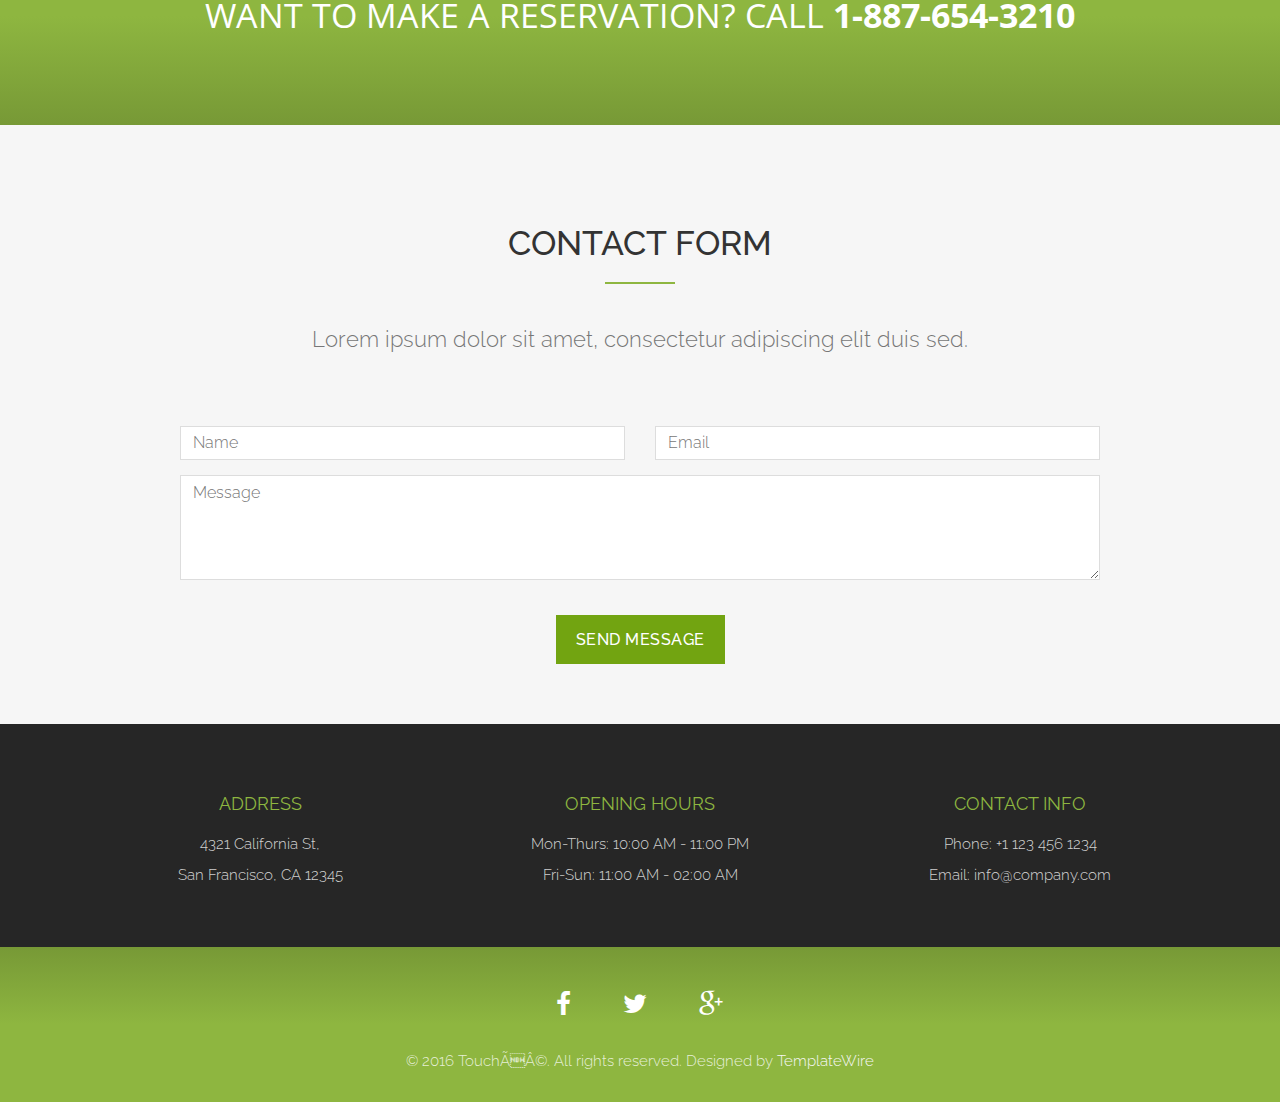
==== commit 7c59fc4d: "compile index.html" ====
--- a/index.html
+++ b/index.html
@@ -3,7 +3,7 @@
 <head>
 <meta charset="utf-8">
 <meta name="viewport" content="width=device-width, initial-scale=1">
-<title>Touché</title>
+<title>TouchÃÂ©</title>
 <meta name="description" content="">
 <meta name="author" content="">
 
@@ -42,7 +42,7 @@
     <!-- Brand and toggle get grouped for better mobile display -->
     <div class="navbar-header">
       <button type="button" class="navbar-toggle collapsed" data-toggle="collapse" data-target="#bs-example-navbar-collapse-1"> <span class="sr-only">Toggle navigation</span> <span class="icon-bar"></span> <span class="icon-bar"></span> <span class="icon-bar"></span> </button>
-      <a class="navbar-brand page-scroll" href="#page-top">Touché</a> </div>
+      <a class="navbar-brand page-scroll" href="#page-top">TouchÃÂ©</a> </div>
     
     <!-- Collect the nav links, forms, and other content for toggling -->
     <div class="collapse navbar-collapse" id="bs-example-navbar-collapse-1">
@@ -59,165 +59,42 @@
 </nav>
 <!-- Header -->
 <header id="header">
-  <div class="intro">
-    <div class="overlay">
-      <div class="container">
-        <div class="row">
-          <div class="intro-text">
-            <h1>Touché</h1>
-            <p>Restaurant / Coffee / Pub</p>
-            <a href="#about" class="btn btn-custom btn-lg page-scroll">Discover Story</a> </div>
-        </div>
-      </div>
-    </div>
-  </div>
+    <div class="intro" style="background-image: url(https://res.cloudinary.com/gwenaelp/image/upload/v1518994755/intro-bg_x8rq5a.jpg)">
+      <div class="overlay">
+        <div class="container">
+          <div class="row">
+            <div class="intro-text">
+              <h1>Touche</h1>
+              <p></p>
+              <a href="#about" class="btn btn-custom btn-lg page-scroll">Discover Story</a>
+            </div>
+          </div>
+        </div>
+      </div>
+    </div>
 </header>
 <!-- About Section -->
 <div id="about">
   <div class="container">
     <div class="row">
       <div class="col-xs-12 col-md-6 ">
-        <div class="about-img"><img src="img/about.jpg" class="img-responsive" alt=""></div>
       </div>
       <div class="col-xs-12 col-md-6">
         <div class="about-text">
-          <h2>Our Restaurant</h2>
+            <h2></h2>
           <hr>
-          <p>Lorem ipsum dolor sit amet, consectetur adipiscing elit. Duis sed dapibus leo nec ornare diam. Sed commodo nibh ante facilisis bibendum dolor feugiat at. Duis sed dapibus leo nec ornare diam commodo nibh.</p>
-          <h3>Awarded Chefs</h3>
-          <p>Lorem ipsum dolor sit amet, consectetur adipiscing elit. Duis sed dapibus leo nec ornare diam. Sed commodo nibh ante facilisis bibendum dolor feugiat at. Duis sed dapibus leo nec ornare.</p>
-        </div>
-      </div>
-    </div>
-  </div>
-</div>
-<!-- Restaurant Menu Section -->
-<div id="restaurant-menu">
-  <div class="section-title text-center center">
-    <div class="overlay">
-      <h2>Menu</h2>
-      <hr>
-      <p>Lorem ipsum dolor sit amet, consectetur adipiscing elit duis sed.</p>
-    </div>
-  </div>
-  <div class="container">
-    <div class="row">
-      <div class="col-xs-12 col-sm-6">
-        <div class="menu-section">
-          <h2 class="menu-section-title">Breakfast & Starters</h2>
-          <hr>
-          <div class="menu-item">
-            <div class="menu-item-name"> Delicious Dish </div>
-            <div class="menu-item-price"> $35 </div>
-            <div class="menu-item-description"> Lorem ipsum dolor sit amet, consectetur adipiscing elit, duis sed dapibus leo nec ornare diam. </div>
-          </div>
-          <div class="menu-item">
-            <div class="menu-item-name"> Delicious Dish </div>
-            <div class="menu-item-price"> $30 </div>
-            <div class="menu-item-description"> Lorem ipsum dolor sit amet, consectetur adipiscing elit, duis sed dapibus leo nec ornare diam. </div>
-          </div>
-          <div class="menu-item">
-            <div class="menu-item-name"> Delicious Dish </div>
-            <div class="menu-item-price"> $30 </div>
-            <div class="menu-item-description"> Lorem ipsum dolor sit amet, consectetur adipiscing elit, duis sed dapibus leo nec ornare diam. </div>
-          </div>
-          <div class="menu-item">
-            <div class="menu-item-name"> Delicious Dish </div>
-            <div class="menu-item-price"> $30 </div>
-            <div class="menu-item-description"> Lorem ipsum dolor sit amet, consectetur adipiscing elit, duis sed dapibus leo nec ornare diam. </div>
-          </div>
-        </div>
-      </div>
-      <div class="col-xs-12 col-sm-6">
-        <div class="menu-section">
-          <h2 class="menu-section-title">Main Course</h2>
-          <hr>
-          <div class="menu-item">
-            <div class="menu-item-name"> Delicious Dish </div>
-            <div class="menu-item-price"> $45 </div>
-            <div class="menu-item-description"> Lorem ipsum dolor sit amet, consectetur adipiscing elit, duis sed dapibus leo nec ornare diam. </div>
-          </div>
-          <div class="menu-item">
-            <div class="menu-item-name"> Delicious Dish </div>
-            <div class="menu-item-price"> $30 </div>
-            <div class="menu-item-description"> Lorem ipsum dolor sit amet, consectetur adipiscing elit, duis sed dapibus leo nec ornare diam. </div>
-          </div>
-          <div class="menu-item">
-            <div class="menu-item-name"> Delicious Dish </div>
-            <div class="menu-item-price"> $30 </div>
-            <div class="menu-item-description"> Lorem ipsum dolor sit amet, consectetur adipiscing elit, duis sed dapibus leo nec ornare diam. </div>
-          </div>
-          <div class="menu-item">
-            <div class="menu-item-name"> Delicious Dish </div>
-            <div class="menu-item-price"> $30 </div>
-            <div class="menu-item-description"> Lorem ipsum dolor sit amet, consectetur adipiscing elit, duis sed dapibus leo nec ornare diam. </div>
-          </div>
-        </div>
-      </div>
-    </div>
-    <div class="row">
-      <div class="col-xs-12 col-sm-6">
-        <div class="menu-section">
-          <h2 class="menu-section-title">Dinner</h2>
-          <hr>
-          <div class="menu-item">
-            <div class="menu-item-name"> Delicious Dish </div>
-            <div class="menu-item-price"> $45 </div>
-            <div class="menu-item-description"> Lorem ipsum dolor sit amet, consectetur adipiscing elit, duis sed dapibus leo nec ornare diam. </div>
-          </div>
-          <div class="menu-item">
-            <div class="menu-item-name"> Delicious Dish </div>
-            <div class="menu-item-price"> $350 </div>
-            <div class="menu-item-description"> Lorem ipsum dolor sit amet, consectetur adipiscing elit, duis sed dapibus leo nec ornare diam. </div>
-          </div>
-          <div class="menu-item">
-            <div class="menu-item-name"> Delicious Dish </div>
-            <div class="menu-item-price"> $30 </div>
-            <div class="menu-item-description"> Lorem ipsum dolor sit amet, consectetur adipiscing elit, duis sed dapibus leo nec ornare diam.. </div>
-          </div>
-          <div class="menu-item">
-            <div class="menu-item-name"> Delicious Dish </div>
-            <div class="menu-item-price"> $30 </div>
-            <div class="menu-item-description"> Lorem ipsum dolor sit amet, consectetur adipiscing elit, duis sed dapibus leo nec ornare diam. </div>
-          </div>
-        </div>
-      </div>
-      <div class="col-xs-12 col-sm-6">
-        <div class="menu-section">
-          <h2 class="menu-section-title">Coffee & Drinks</h2>
-          <hr>
-          <div class="menu-item">
-            <div class="menu-item-name"> Delicious Dish </div>
-            <div class="menu-item-price"> $35 </div>
-            <div class="menu-item-description"> Lorem ipsum dolor sit amet, consectetur adipiscing elit, duis sed dapibus leo nec ornare diam. </div>
-          </div>
-          <div class="menu-item">
-            <div class="menu-item-name"> Delicious Dish </div>
-            <div class="menu-item-price"> $30 </div>
-            <div class="menu-item-description"> Lorem ipsum dolor sit amet, consectetur adipiscing elit, duis sed dapibus leo nec ornare diam. </div>
-          </div>
-          <div class="menu-item">
-            <div class="menu-item-name"> Delicious Dish </div>
-            <div class="menu-item-price"> $30 </div>
-            <div class="menu-item-description"> Lorem ipsum dolor sit amet, consectetur adipiscing elit, duis sed dapibus leo nec ornare diam. </div>
-          </div>
-          <div class="menu-item">
-            <div class="menu-item-name"> Delicious Dish </div>
-            <div class="menu-item-price"> $30 </div>
-            <div class="menu-item-description"> Lorem ipsum dolor sit amet, consectetur adipiscing elit, duis sed dapibus leo nec ornare diam. </div>
-          </div>
-        </div>
-      </div>
-    </div>
-  </div>
-</div>
-<!-- Portfolio Section -->
+          
+        </div>
+      </div>
+    </div>
+  </div>
+</div>
 <div id="portfolio">
   <div class="section-title text-center center">
     <div class="overlay">
-      <h2>Gallery</h2>
+      <h2></h2>
       <hr>
-      <p>Lorem ipsum dolor sit amet, consectetur adipiscing elit duis sed.</p>
+      <p></p>
     </div>
   </div>
   <div class="container">
@@ -238,155 +115,7 @@
     </div>
     <div class="row">
       <div class="portfolio-items">
-        <div class="col-sm-6 col-md-4 col-lg-4 breakfast">
-          <div class="portfolio-item">
-            <div class="hover-bg"> <a href="img/portfolio/01-large.jpg" title="Dish Name" data-lightbox-gallery="gallery1">
-              <div class="hover-text">
-                <h4>Dish Name</h4>
-              </div>
-              <img src="img/portfolio/01-small.jpg" class="img-responsive" alt="Project Title"> </a> </div>
-          </div>
-        </div>
-        <div class="col-sm-6 col-md-4 col-lg-4 dinner">
-          <div class="portfolio-item">
-            <div class="hover-bg"> <a href="img/portfolio/02-large.jpg" title="Dish Name" data-lightbox-gallery="gallery1">
-              <div class="hover-text">
-                <h4>Dish Name</h4>
-              </div>
-              <img src="img/portfolio/02-small.jpg" class="img-responsive" alt="Project Title"> </a> </div>
-          </div>
-        </div>
-        <div class="col-sm-6 col-md-4 col-lg-4 breakfast">
-          <div class="portfolio-item">
-            <div class="hover-bg"> <a href="img/portfolio/03-large.jpg" title="Dish Name" data-lightbox-gallery="gallery1">
-              <div class="hover-text">
-                <h4>Dish Name</h4>
-              </div>
-              <img src="img/portfolio/03-small.jpg" class="img-responsive" alt="Project Title"> </a> </div>
-          </div>
-        </div>
-        <div class="col-sm-6 col-md-4 col-lg-4 breakfast">
-          <div class="portfolio-item">
-            <div class="hover-bg"> <a href="img/portfolio/04-large.jpg" title="Dish Name" data-lightbox-gallery="gallery1">
-              <div class="hover-text">
-                <h4>Dish Name</h4>
-              </div>
-              <img src="img/portfolio/04-small.jpg" class="img-responsive" alt="Project Title"> </a> </div>
-          </div>
-        </div>
-        <div class="col-sm-6 col-md-4 col-lg-4 dinner">
-          <div class="portfolio-item">
-            <div class="hover-bg"> <a href="img/portfolio/05-large.jpg" title="Dish Name" data-lightbox-gallery="gallery1">
-              <div class="hover-text">
-                <h4>Dish Name</h4>
-              </div>
-              <img src="img/portfolio/05-small.jpg" class="img-responsive" alt="Project Title"> </a> </div>
-          </div>
-        </div>
-        <div class="col-sm-6 col-md-4 col-lg-4 lunch">
-          <div class="portfolio-item">
-            <div class="hover-bg"> <a href="img/portfolio/06-large.jpg" title="Dish Name" data-lightbox-gallery="gallery1">
-              <div class="hover-text">
-                <h4>Dish Name</h4>
-              </div>
-              <img src="img/portfolio/06-small.jpg" class="img-responsive" alt="Project Title"> </a> </div>
-          </div>
-        </div>
-        <div class="col-sm-6 col-md-4 col-lg-4 lunch">
-          <div class="portfolio-item">
-            <div class="hover-bg"> <a href="img/portfolio/07-large.jpg" title="Dish Name" data-lightbox-gallery="gallery1">
-              <div class="hover-text">
-                <h4>Dish Name</h4>
-              </div>
-              <img src="img/portfolio/07-small.jpg" class="img-responsive" alt="Project Title"> </a> </div>
-          </div>
-        </div>
-        <div class="col-sm-6 col-md-4 col-lg-4 breakfast">
-          <div class="portfolio-item">
-            <div class="hover-bg"> <a href="img/portfolio/08-large.jpg" title="Dish Name" data-lightbox-gallery="gallery1">
-              <div class="hover-text">
-                <h4>Dish Name</h4>
-              </div>
-              <img src="img/portfolio/08-small.jpg" class="img-responsive" alt="Project Title"> </a> </div>
-          </div>
-        </div>
-        <div class="col-sm-6 col-md-4 col-lg-4 dinner">
-          <div class="portfolio-item">
-            <div class="hover-bg"> <a href="img/portfolio/09-large.jpg" title="Dish Name" data-lightbox-gallery="gallery1">
-              <div class="hover-text">
-                <h4>Dish Name</h4>
-              </div>
-              <img src="img/portfolio/09-small.jpg" class="img-responsive" alt="Project Title"> </a> </div>
-          </div>
-        </div>
-        <div class="col-sm-6 col-md-4 col-lg-4 lunch">
-          <div class="portfolio-item">
-            <div class="hover-bg"> <a href="img/portfolio/10-large.jpg" title="Dish Name" data-lightbox-gallery="gallery1">
-              <div class="hover-text">
-                <h4>Dish Name</h4>
-              </div>
-              <img src="img/portfolio/10-small.jpg" class="img-responsive" alt="Project Title"> </a> </div>
-          </div>
-        </div>
-        <div class="col-sm-6 col-md-4 col-lg-4 lunch">
-          <div class="portfolio-item">
-            <div class="hover-bg"> <a href="img/portfolio/11-large.jpg" title="Dish Name" data-lightbox-gallery="gallery1">
-              <div class="hover-text">
-                <h4>Dish Name</h4>
-              </div>
-              <img src="img/portfolio/11-small.jpg" class="img-responsive" alt="Project Title"> </a> </div>
-          </div>
-        </div>
-        <div class="col-sm-6 col-md-4 col-lg-4 breakfast">
-          <div class="portfolio-item">
-            <div class="hover-bg"> <a href="img/portfolio/12-large.jpg" title="Dish Name" data-lightbox-gallery="gallery1">
-              <div class="hover-text">
-                <h4>Dish Name</h4>
-              </div>
-              <img src="img/portfolio/12-small.jpg" class="img-responsive" alt="Project Title"> </a> </div>
-          </div>
-        </div>
-      </div>
-    </div>
-  </div>
-</div>
-<!-- Team Section -->
-<div id="team" class="text-center">
-  <div class="overlay">
-    <div class="container">
-      <div class="col-md-10 col-md-offset-1 section-title">
-        <h2>Meet Our Chefs</h2>
-        <hr>
-        <p>Lorem ipsum dolor sit amet, consectetur adipiscing elit duis sed dapibus leonec.</p>
-      </div>
-      <div id="row">
-        <div class="col-md-4 team">
-          <div class="thumbnail">
-            <div class="team-img"><img src="img/team/01.jpg" alt="..."></div>
-            <div class="caption">
-              <h3>Mike Doe</h3>
-              <p>Lorem ipsum dolor sit amet, consectetur adipiscing elit. Duis sed dapibus leo nec ornare diam.</p>
-            </div>
-          </div>
-        </div>
-        <div class="col-md-4 team">
-          <div class="thumbnail">
-            <div class="team-img"><img src="img/team/02.jpg" alt="..."></div>
-            <div class="caption">
-              <h3>Chris Doe</h3>
-              <p>Lorem ipsum dolor sit amet, consectetur adipiscing elit. Duis sed dapibus leo nec ornare diam.</p>
-            </div>
-          </div>
-        </div>
-        <div class="col-md-4 team">
-          <div class="thumbnail">
-            <div class="team-img"><img src="img/team/03.jpg" alt="..."></div>
-            <div class="caption">
-              <h3>Ethan Doe</h3>
-              <p>Lorem ipsum dolor sit amet, consectetur adipiscing elit. Duis sed dapibus leo nec ornare diam.</p>
-            </div>
-          </div>
-        </div>
+
       </div>
     </div>
   </div>
@@ -464,7 +193,7 @@
           <li><a href="#"><i class="fa fa-google-plus"></i></a></li>
         </ul>
       </div>
-      <p>&copy; 2016 Touché. All rights reserved. Designed by <a href="http://www.templatewire.com" rel="nofollow">TemplateWire</a></p>
+      <p>&copy; 2016 TouchÃÂ©. All rights reserved. Designed by <a href="http://www.templatewire.com" rel="nofollow">TemplateWire</a></p>
     </div>
   </div>
 </div>
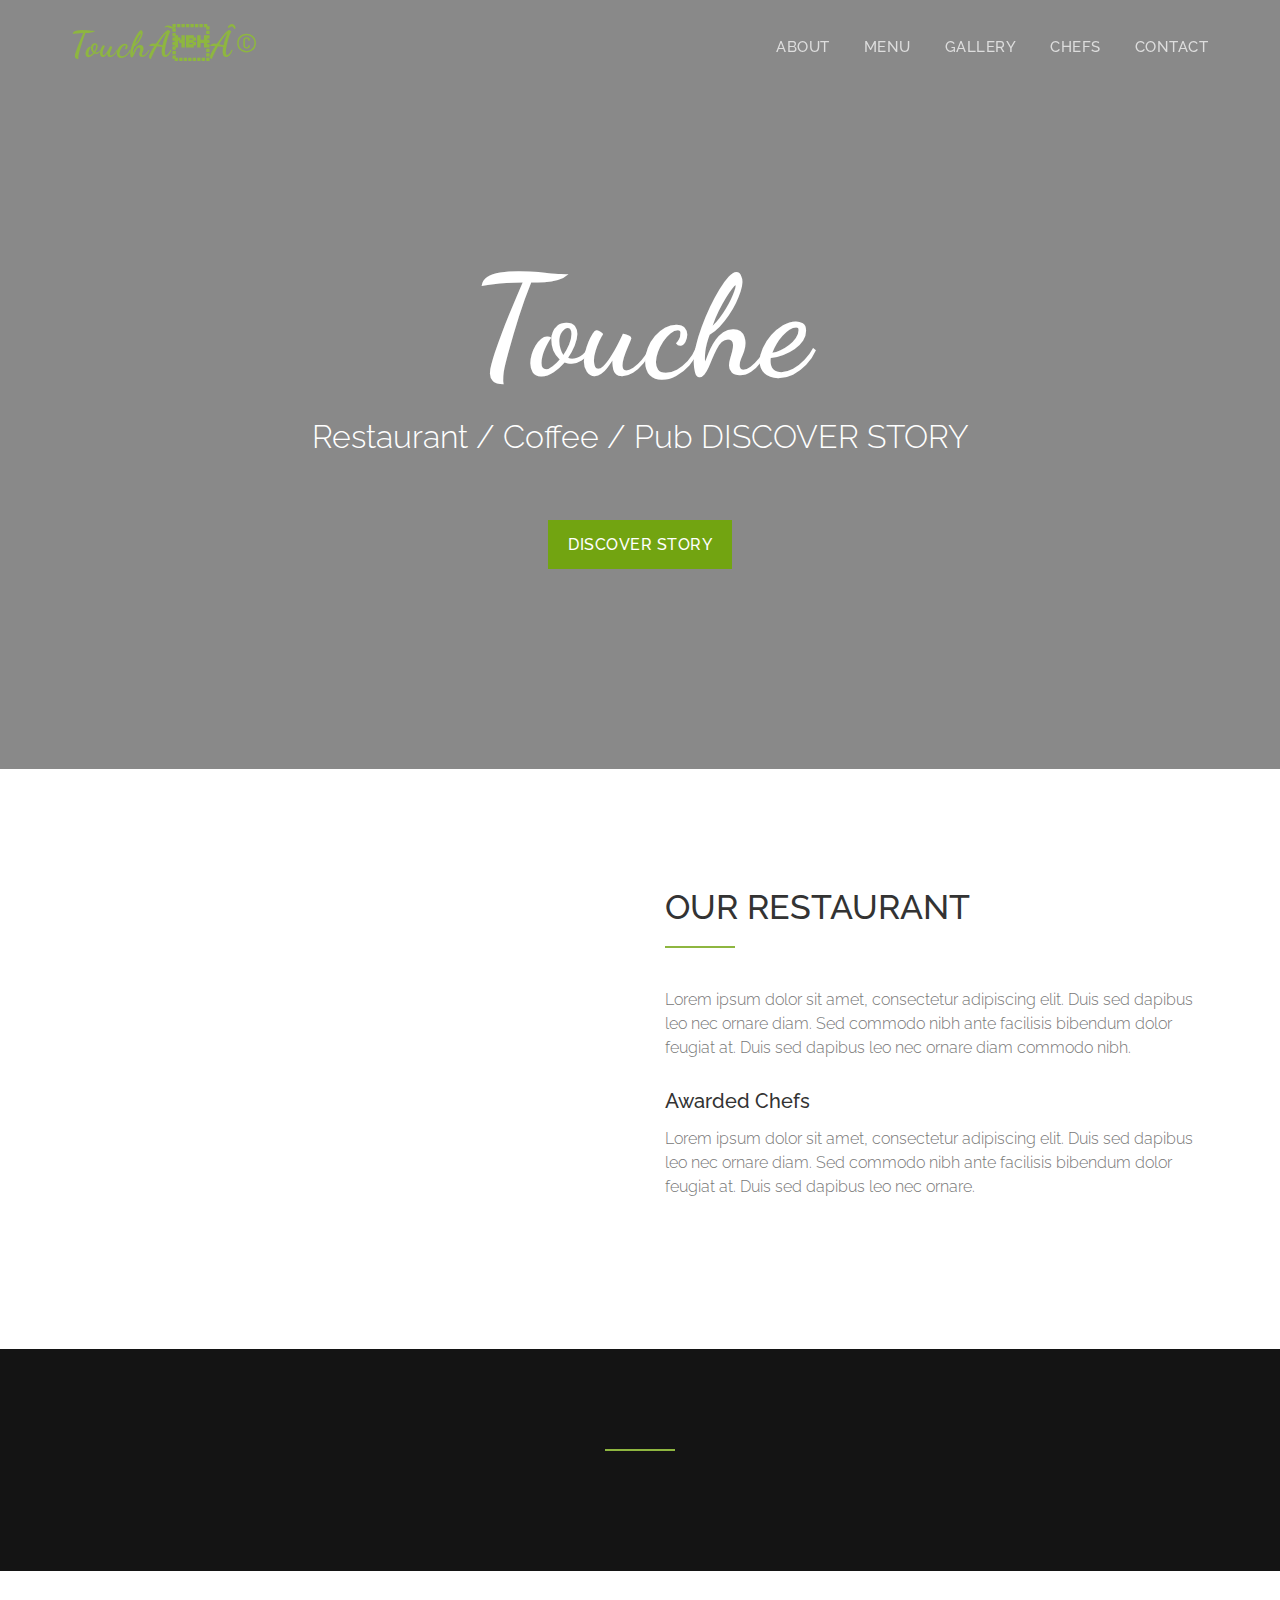
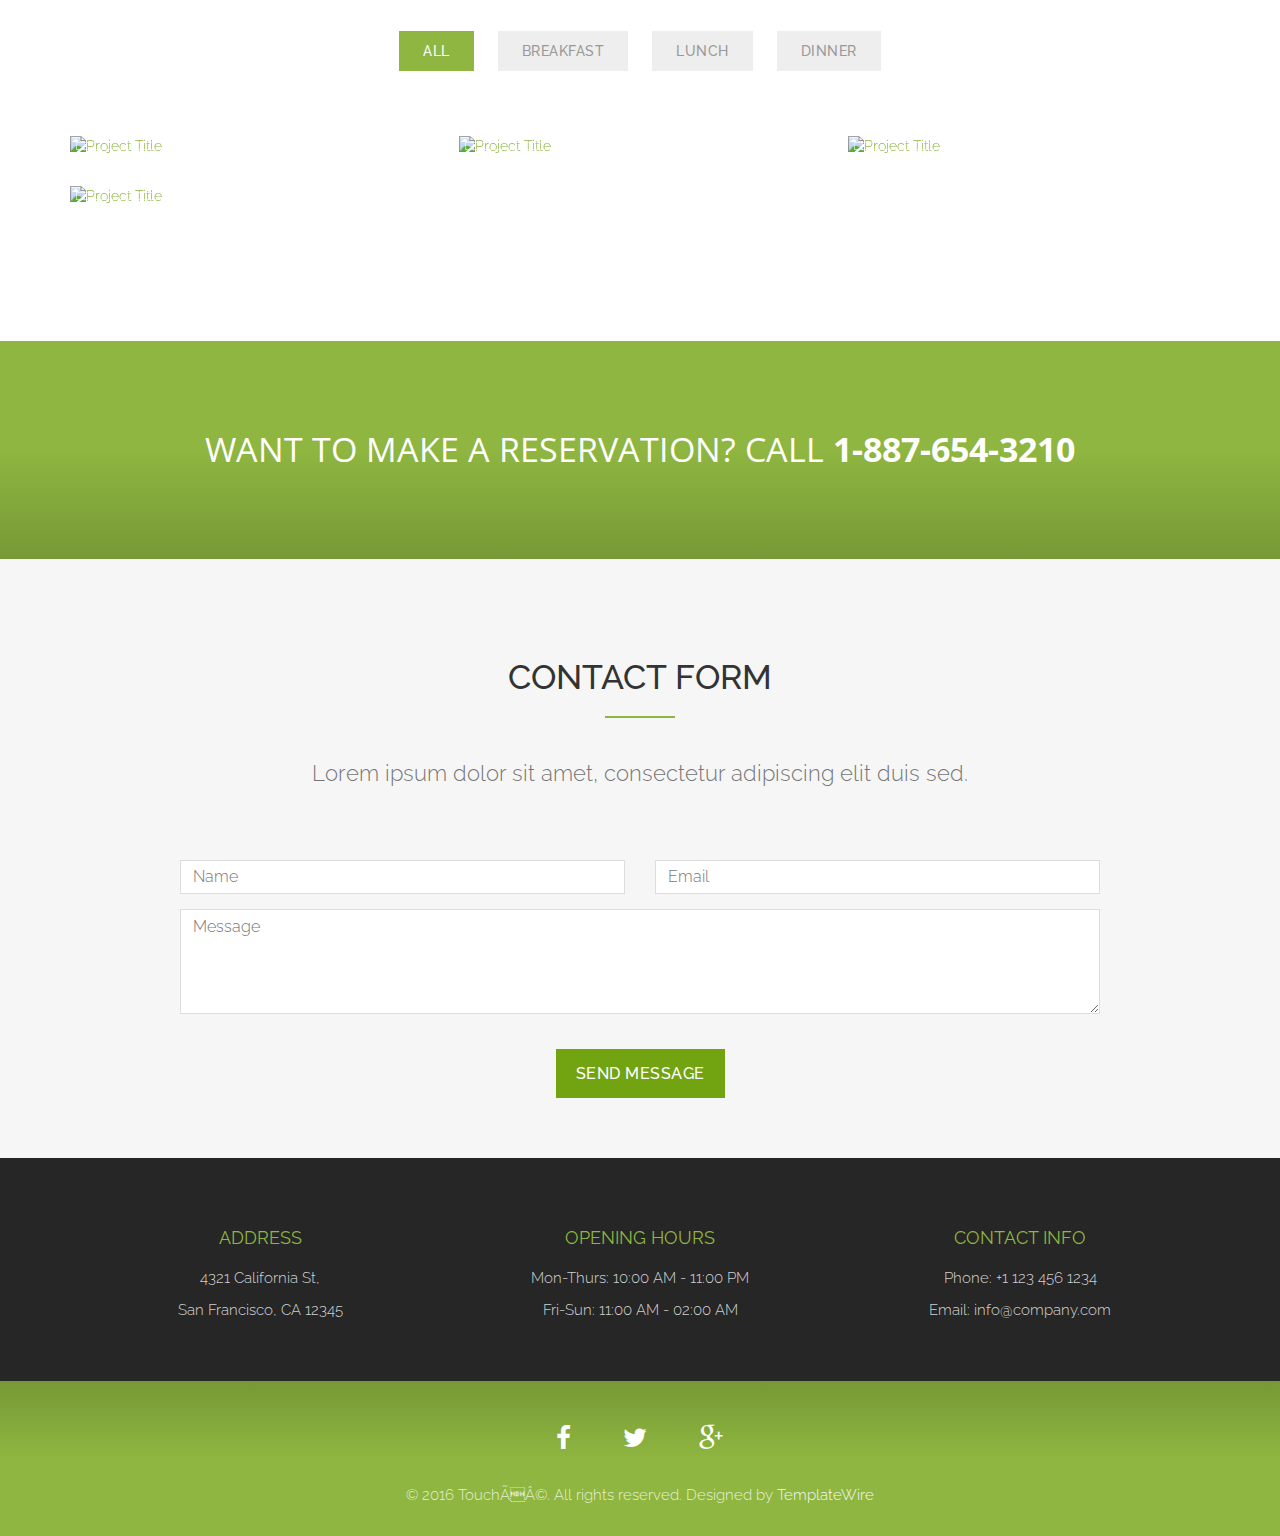
==== commit 2c76fc50: "compile index.html" ====
--- a/index.html
+++ b/index.html
@@ -65,7 +65,7 @@
           <div class="row">
             <div class="intro-text">
               <h1>Touche</h1>
-              <p></p>
+              <p>Restaurant / Coffee / Pub  DISCOVER STORY</p>
               <a href="#about" class="btn btn-custom btn-lg page-scroll">Discover Story</a>
             </div>
           </div>
@@ -78,12 +78,13 @@
   <div class="container">
     <div class="row">
       <div class="col-xs-12 col-md-6 ">
+          <div class="about-img"><img src="https://res.cloudinary.com/gwenaelp/image/upload/v1518995284/about_uzzxiu.jpg" class="img-responsive" alt=""></div>
       </div>
       <div class="col-xs-12 col-md-6">
         <div class="about-text">
-            <h2></h2>
+            <h2>OUR RESTAURANT</h2>
           <hr>
-          
+          <p>Lorem ipsum dolor sit amet, consectetur adipiscing elit. Duis sed dapibus leo nec ornare diam. Sed commodo nibh ante facilisis bibendum dolor feugiat at. Duis sed dapibus leo nec ornare diam commodo nibh.</p><h3>Awarded Chefs</h3><p>Lorem ipsum dolor sit amet, consectetur adipiscing elit. Duis sed dapibus leo nec ornare diam. Sed commodo nibh ante facilisis bibendum dolor feugiat at. Duis sed dapibus leo nec ornare.</p>
         </div>
       </div>
     </div>
@@ -116,6 +117,46 @@
     <div class="row">
       <div class="portfolio-items">
 
+            <div class="col-sm-6 col-md-4 col-lg-4 breakfast">
+              <div class="portfolio-item">
+                <div class="hover-bg"> <a href="img/portfolio/01-large.jpg" title="Dish Name" data-lightbox-gallery="gallery1">
+                  <div class="hover-text">
+                    <h4>item 1</h4>
+                  </div>
+                  <img src="https://res.cloudinary.com/gwenaelp/image/upload/v1518995509/12-small_e7psd0.jpg" class="img-responsive" alt="Project Title"> </a>
+                </div>
+              </div>
+            </div>
+            <div class="col-sm-6 col-md-4 col-lg-4 breakfast">
+              <div class="portfolio-item">
+                <div class="hover-bg"> <a href="img/portfolio/01-large.jpg" title="Dish Name" data-lightbox-gallery="gallery1">
+                  <div class="hover-text">
+                    <h4>item 2</h4>
+                  </div>
+                  <img src="https://res.cloudinary.com/gwenaelp/image/upload/v1518995541/11-small_xjvaut.jpg" class="img-responsive" alt="Project Title"> </a>
+                </div>
+              </div>
+            </div>
+            <div class="col-sm-6 col-md-4 col-lg-4 breakfast">
+              <div class="portfolio-item">
+                <div class="hover-bg"> <a href="img/portfolio/01-large.jpg" title="Dish Name" data-lightbox-gallery="gallery1">
+                  <div class="hover-text">
+                    <h4>item 3</h4>
+                  </div>
+                  <img src="https://res.cloudinary.com/gwenaelp/image/upload/v1518995599/10-small_bjp6jn.jpg" class="img-responsive" alt="Project Title"> </a>
+                </div>
+              </div>
+            </div>
+            <div class="col-sm-6 col-md-4 col-lg-4 breakfast">
+              <div class="portfolio-item">
+                <div class="hover-bg"> <a href="img/portfolio/01-large.jpg" title="Dish Name" data-lightbox-gallery="gallery1">
+                  <div class="hover-text">
+                    <h4>item 4</h4>
+                  </div>
+                  <img src="https://res.cloudinary.com/gwenaelp/image/upload/v1518995634/07-small_fh3ofe.jpg" class="img-responsive" alt="Project Title"> </a>
+                </div>
+              </div>
+            </div>
       </div>
     </div>
   </div>
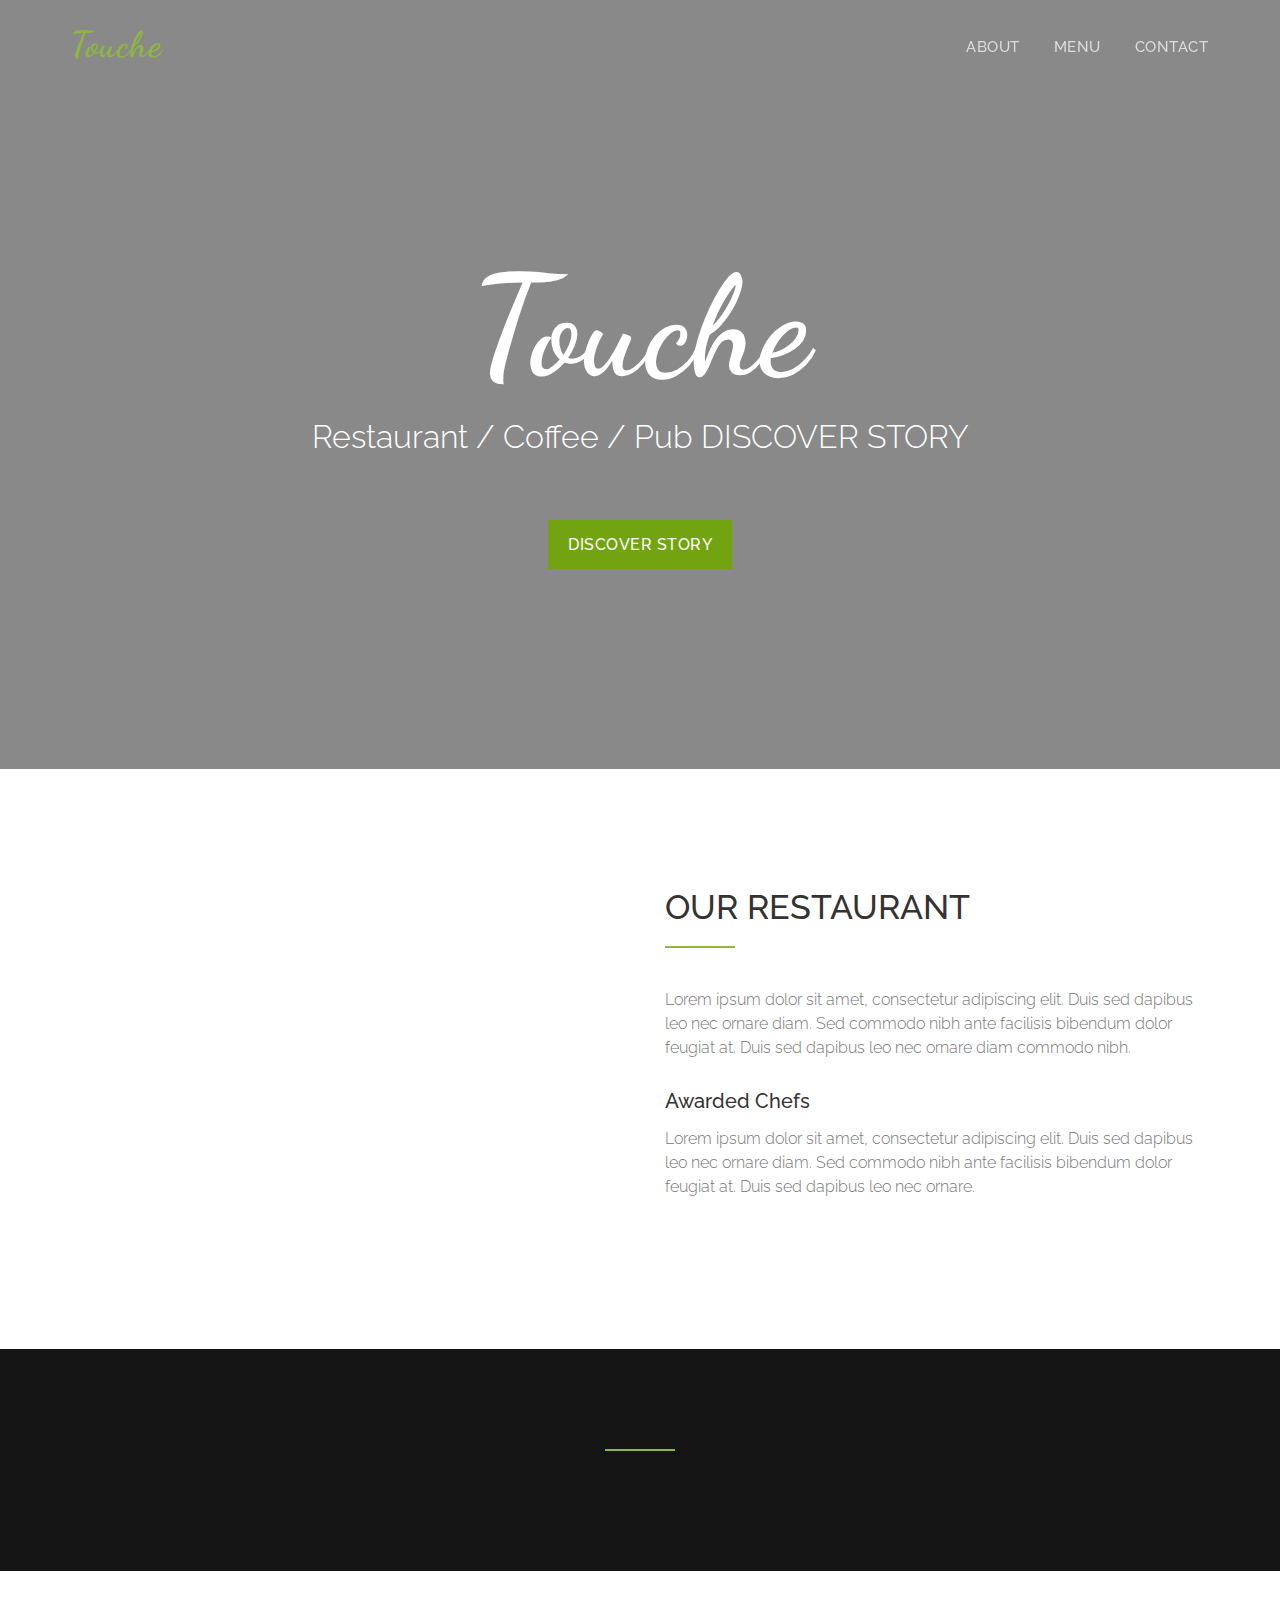
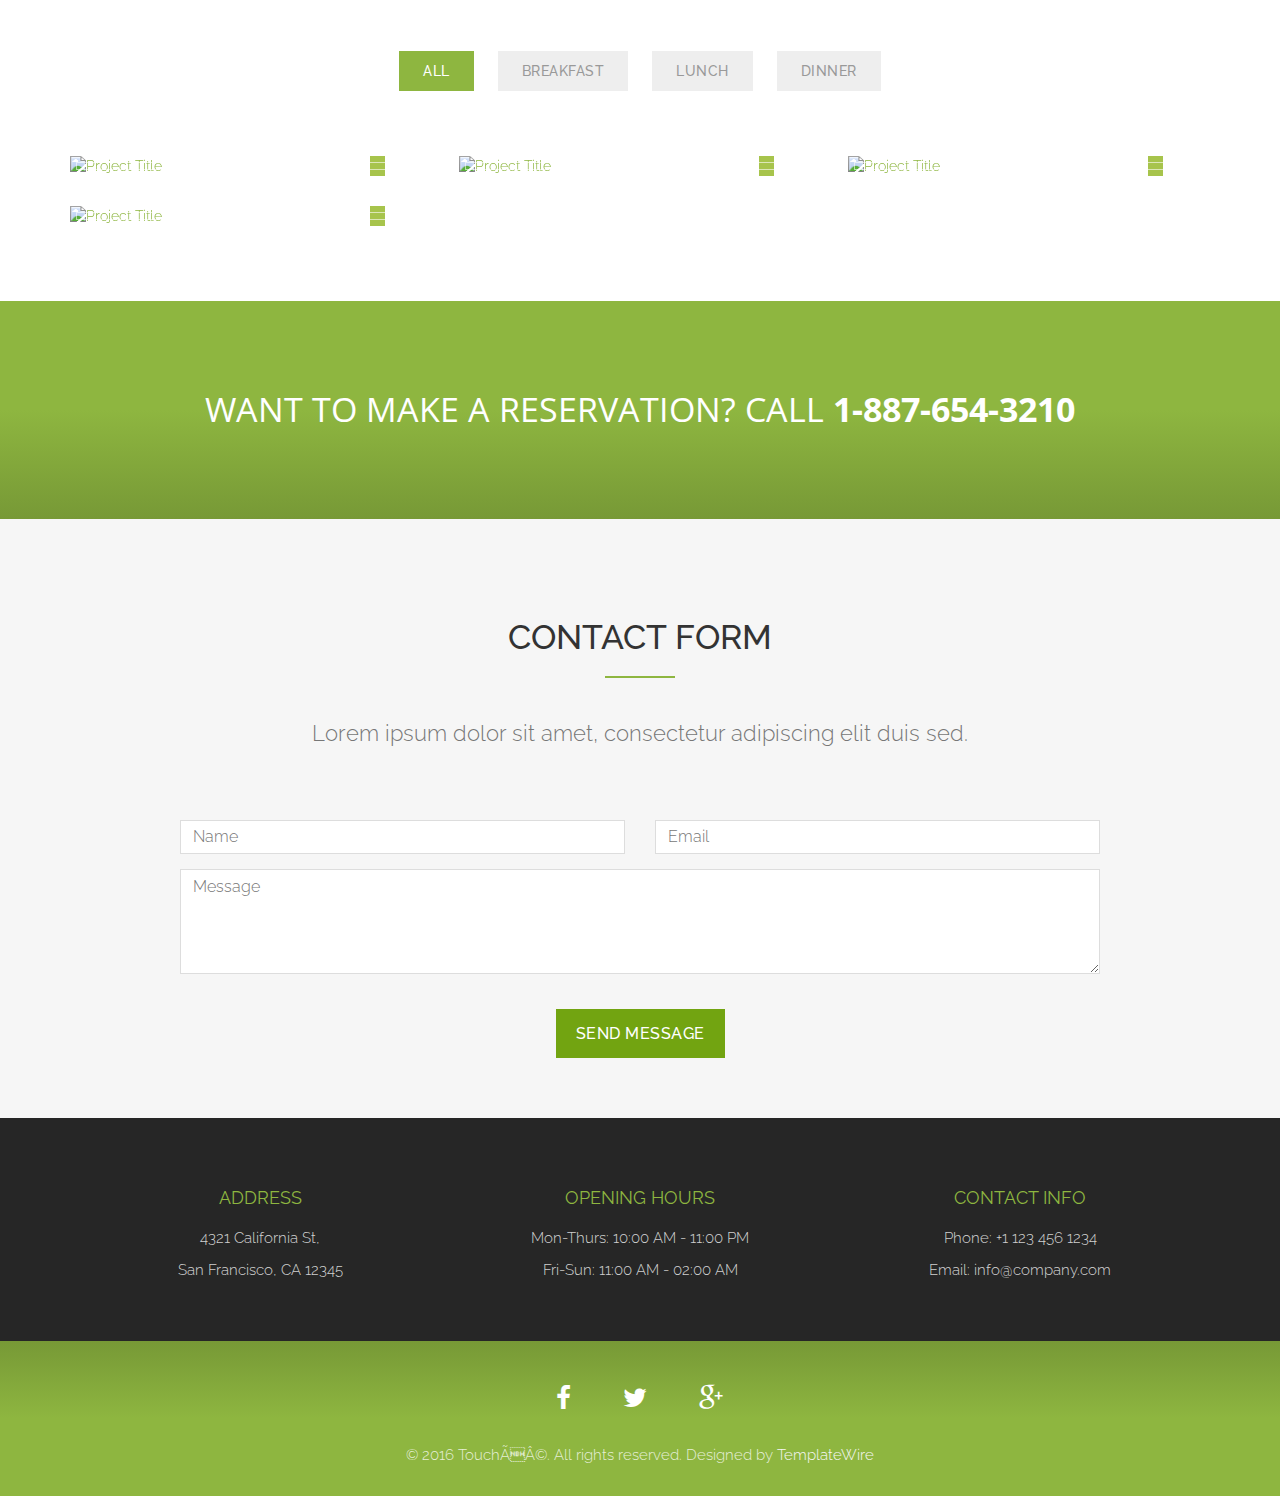
==== commit f65659fd: "compile index.html" ====
--- a/index.html
+++ b/index.html
@@ -42,15 +42,13 @@
     <!-- Brand and toggle get grouped for better mobile display -->
     <div class="navbar-header">
       <button type="button" class="navbar-toggle collapsed" data-toggle="collapse" data-target="#bs-example-navbar-collapse-1"> <span class="sr-only">Toggle navigation</span> <span class="icon-bar"></span> <span class="icon-bar"></span> <span class="icon-bar"></span> </button>
-      <a class="navbar-brand page-scroll" href="#page-top">TouchÃÂ©</a> </div>
+      <a class="navbar-brand page-scroll" href="#page-top">Touche</a> </div>
     
     <!-- Collect the nav links, forms, and other content for toggling -->
     <div class="collapse navbar-collapse" id="bs-example-navbar-collapse-1">
       <ul class="nav navbar-nav navbar-right">
         <li><a href="#about" class="page-scroll">About</a></li>
         <li><a href="#restaurant-menu" class="page-scroll">Menu</a></li>
-        <li><a href="#portfolio" class="page-scroll">Gallery</a></li>
-        <li><a href="#team" class="page-scroll">Chefs</a></li>
         <li><a href="#call-reservation" class="page-scroll">Contact</a></li>
       </ul>
     </div>
@@ -90,7 +88,7 @@
     </div>
   </div>
 </div>
-<div id="portfolio">
+<div id="restaurant-menu">
   <div class="section-title text-center center">
     <div class="overlay">
       <h2></h2>
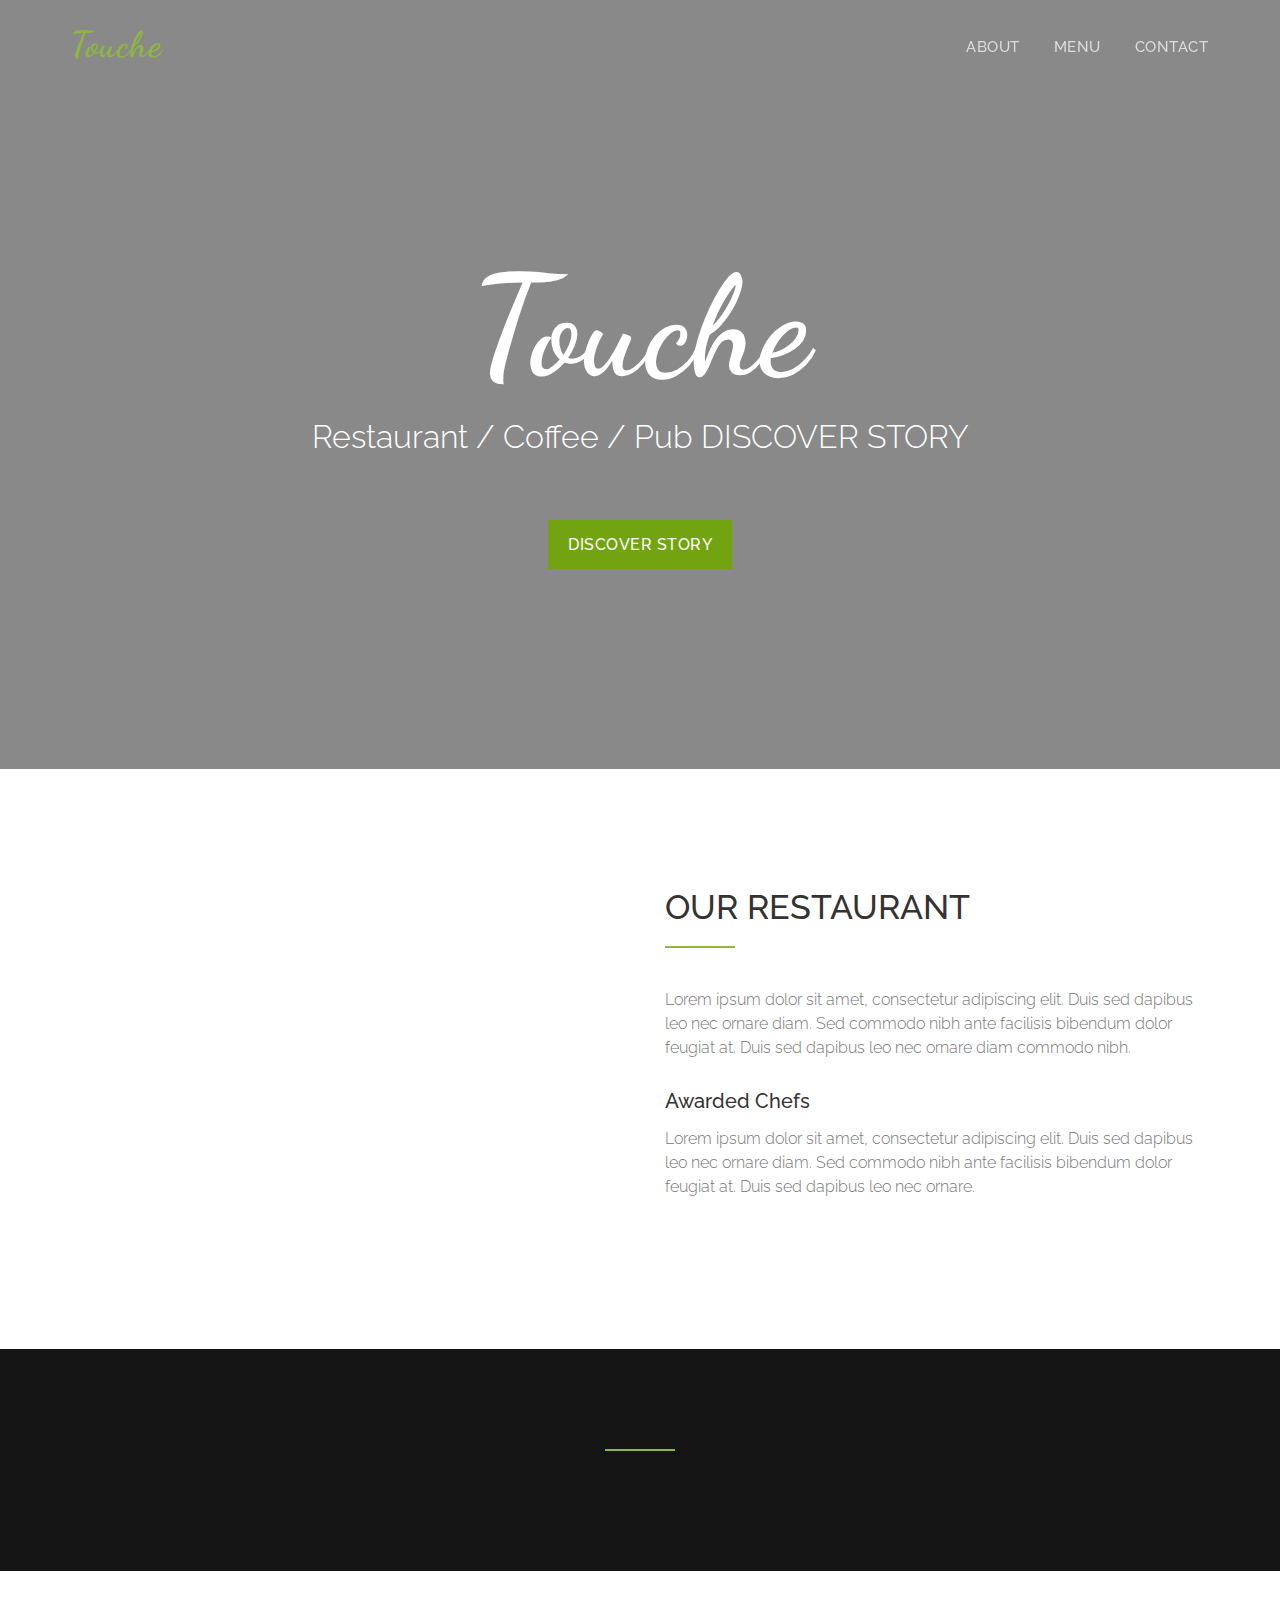
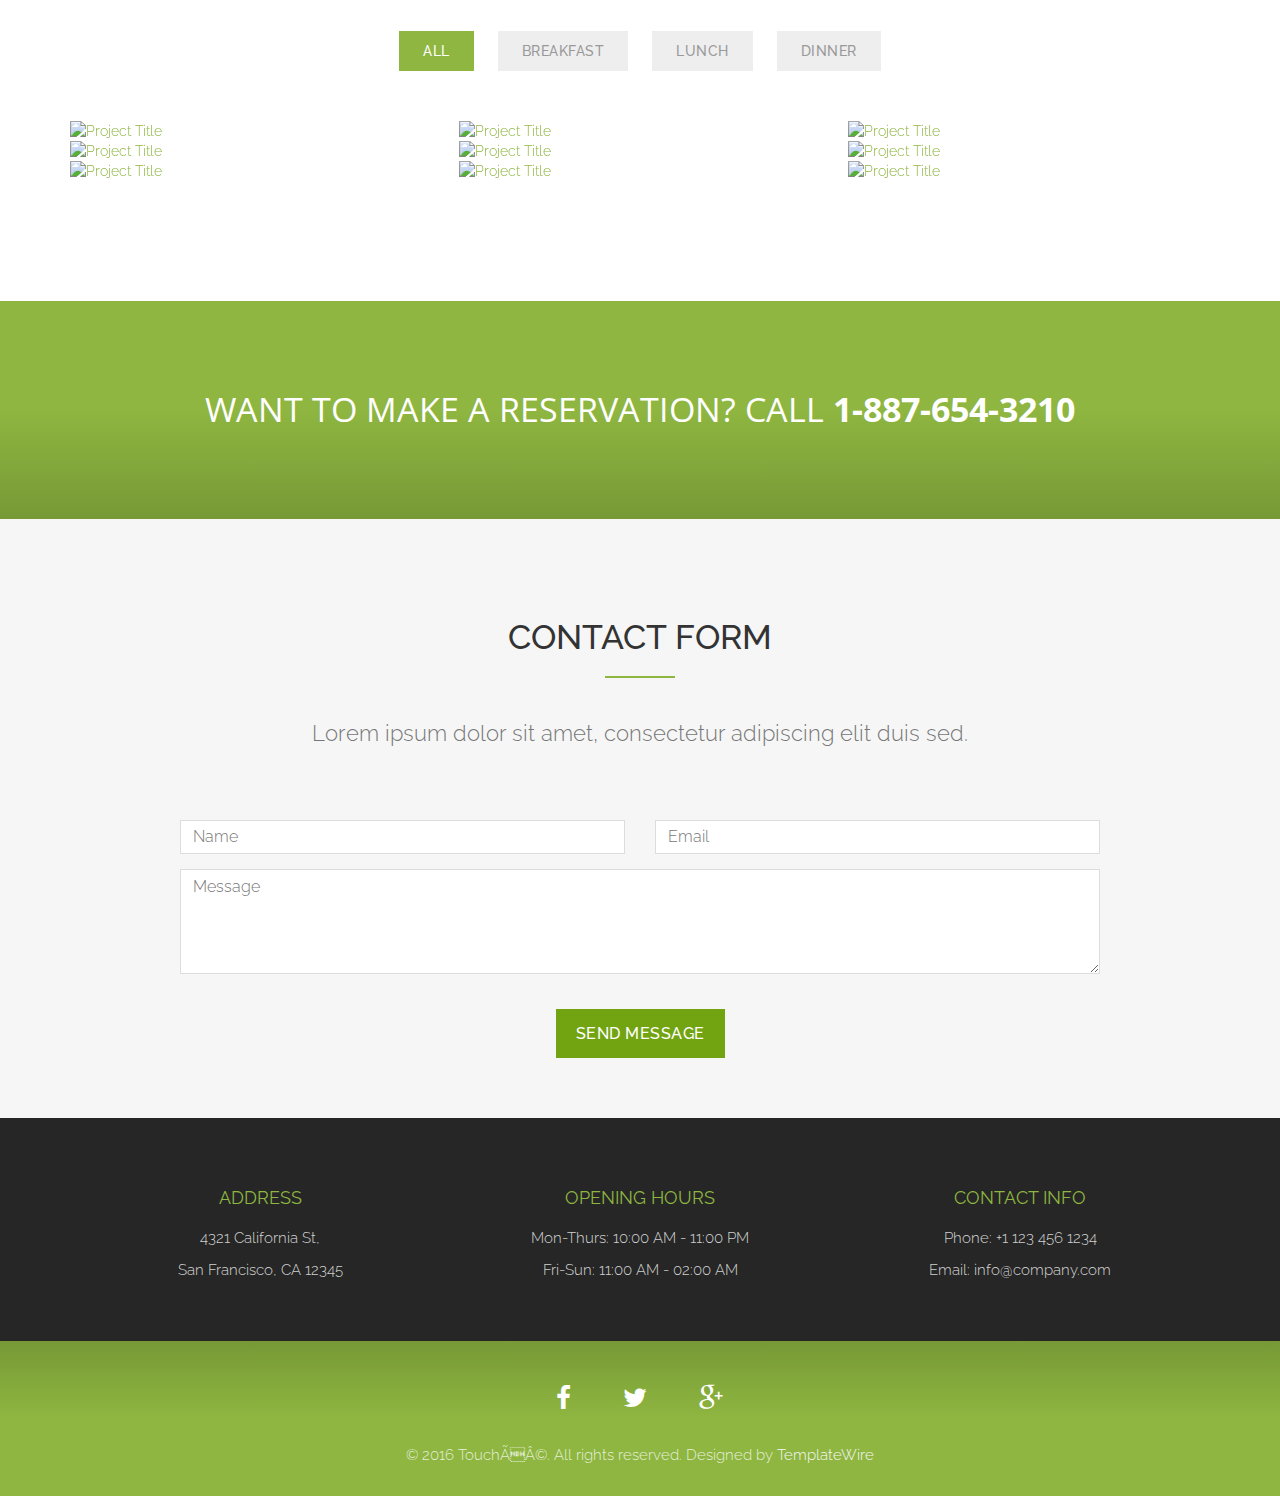
==== commit ffe0087d: "compile index.html" ====
--- a/index.html
+++ b/index.html
@@ -47,9 +47,9 @@
     <!-- Collect the nav links, forms, and other content for toggling -->
     <div class="collapse navbar-collapse" id="bs-example-navbar-collapse-1">
       <ul class="nav navbar-nav navbar-right">
-        <li><a href="#about" class="page-scroll">About</a></li>
+        <li><a href="index.html" class="page-scroll">About</a></li>
         <li><a href="#restaurant-menu" class="page-scroll">Menu</a></li>
-        <li><a href="#call-reservation" class="page-scroll">Contact</a></li>
+        <li><a href="contact.html" class="page-scroll">Contact</a></li>
       </ul>
     </div>
     <!-- /.navbar-collapse --> 
@@ -155,6 +155,56 @@
                 </div>
               </div>
             </div>
+            <div class="col-sm-6 col-md-4 col-lg-4 breakfast">
+              <div class="portfolio-item">
+                <div class="hover-bg"> <a href="img/portfolio/01-large.jpg" title="Dish Name" data-lightbox-gallery="gallery1">
+                  <div class="hover-text">
+                    <h4>item 5</h4>
+                  </div>
+                  <img src="https://res.cloudinary.com/gwenaelp/image/upload/v1518997106/05-large_c4lx3o.jpg" class="img-responsive" alt="Project Title"> </a>
+                </div>
+              </div>
+            </div>
+            <div class="col-sm-6 col-md-4 col-lg-4 breakfast">
+              <div class="portfolio-item">
+                <div class="hover-bg"> <a href="img/portfolio/01-large.jpg" title="Dish Name" data-lightbox-gallery="gallery1">
+                  <div class="hover-text">
+                    <h4>item 6</h4>
+                  </div>
+                  <img src="https://res.cloudinary.com/gwenaelp/image/upload/v1518997120/04-small_ahhdbk.jpg" class="img-responsive" alt="Project Title"> </a>
+                </div>
+              </div>
+            </div>
+            <div class="col-sm-6 col-md-4 col-lg-4 breakfast">
+              <div class="portfolio-item">
+                <div class="hover-bg"> <a href="img/portfolio/01-large.jpg" title="Dish Name" data-lightbox-gallery="gallery1">
+                  <div class="hover-text">
+                    <h4>item 7</h4>
+                  </div>
+                  <img src="https://res.cloudinary.com/gwenaelp/image/upload/v1518997135/03-small_x4fhbi.jpg" class="img-responsive" alt="Project Title"> </a>
+                </div>
+              </div>
+            </div>
+            <div class="col-sm-6 col-md-4 col-lg-4 breakfast">
+              <div class="portfolio-item">
+                <div class="hover-bg"> <a href="img/portfolio/01-large.jpg" title="Dish Name" data-lightbox-gallery="gallery1">
+                  <div class="hover-text">
+                    <h4>item 8</h4>
+                  </div>
+                  <img src="https://res.cloudinary.com/gwenaelp/image/upload/v1518997150/02-small_kald6x.jpg" class="img-responsive" alt="Project Title"> </a>
+                </div>
+              </div>
+            </div>
+            <div class="col-sm-6 col-md-4 col-lg-4 breakfast">
+              <div class="portfolio-item">
+                <div class="hover-bg"> <a href="img/portfolio/01-large.jpg" title="Dish Name" data-lightbox-gallery="gallery1">
+                  <div class="hover-text">
+                    <h4>item 9</h4>
+                  </div>
+                  <img src="https://res.cloudinary.com/gwenaelp/image/upload/v1518997166/01-small_vl4kzw.jpg" class="img-responsive" alt="Project Title"> </a>
+                </div>
+              </div>
+            </div>
       </div>
     </div>
   </div>
--- a/css/style.css
+++ b/css/style.css
@@ -238,68 +238,16 @@
 	margin: 15px 0 30px;
 }
 /* Menu Section */
+/* Portfolio Section */
 #restaurant-menu {
-	padding: 0 0 60px 0;
+	padding: 0 0 120px 0;
 }
 #restaurant-menu .section-title {
-	background: #444 url(../img/menu-bg.jpg) center center no-repeat fixed;
-	background-size: cover;
-}
-#restaurant-menu .section-title h2 {
-	color: #fff;
-}
-#restaurant-menu img {
-	width: 300px;
-	box-shadow: 15px 0 #a7c44c;
-}
-#restaurant-menu h3 {
-	padding: 10px 0;
-	text-transform: uppercase;
-}
-#restaurant-menu .menu-section hr {
-	margin: 0 auto;
-}
-#restaurant-menu .menu-section {
-	margin: 0 20px 80px;
-}
-#restaurant-menu .menu-section-title {
-	font-size: 26px;
-	display: block;
-	font-weight: 500;
-	color: #444;
-	margin: 20px 0;
-	text-align: center;
-}
-#restaurant-menu .menu-item {
-	margin: 35px 0;
-	font-size: 18px;
-}
-#restaurant-menu .menu-item-name {
-	font-weight: 600;
-	font-size: 17px;
-	color: #555;
-	border-bottom: 2px dotted rgb(213, 213, 213);
-}
-#restaurant-menu .menu-item-description {
-	font-style: italic;
-	font-size: 15px;
-}
-#restaurant-menu .menu-item-price {
-	float: right;
-	font-weight: 600;
-	color: #555;
-	margin-top: -26px;
-}
-/* Portfolio Section */
-#portfolio {
-	padding: 0 0 120px 0;
-}
-#portfolio .section-title {
 	background: #444 url(../img/gallery-bg.jpg) center center no-repeat fixed;
 	background-size: cover;
 	margin-bottom: 50px;
 }
-#portfolio .section-title h2 {
+#restaurant-menu .section-title h2 {
 	color: #fff;
 }
 .categories {
@@ -364,14 +312,14 @@
 	-moz-transition-property: -moz-transform, opacity;
 	transition-property: transform, opacity;
 }
-.portfolio-item {
+.restaurant-menu-item {
 	margin: 15px 0;
 }
-.portfolio-item .hover-bg {
+.restaurant-menu-item .hover-bg {
 	overflow: hidden;
 	position: relative;
 }
-.portfolio-item .hover-bg:before {
+.restaurant-menu-item .hover-bg:before {
 	display: block;
 	content: '';
 	position: absolute;
